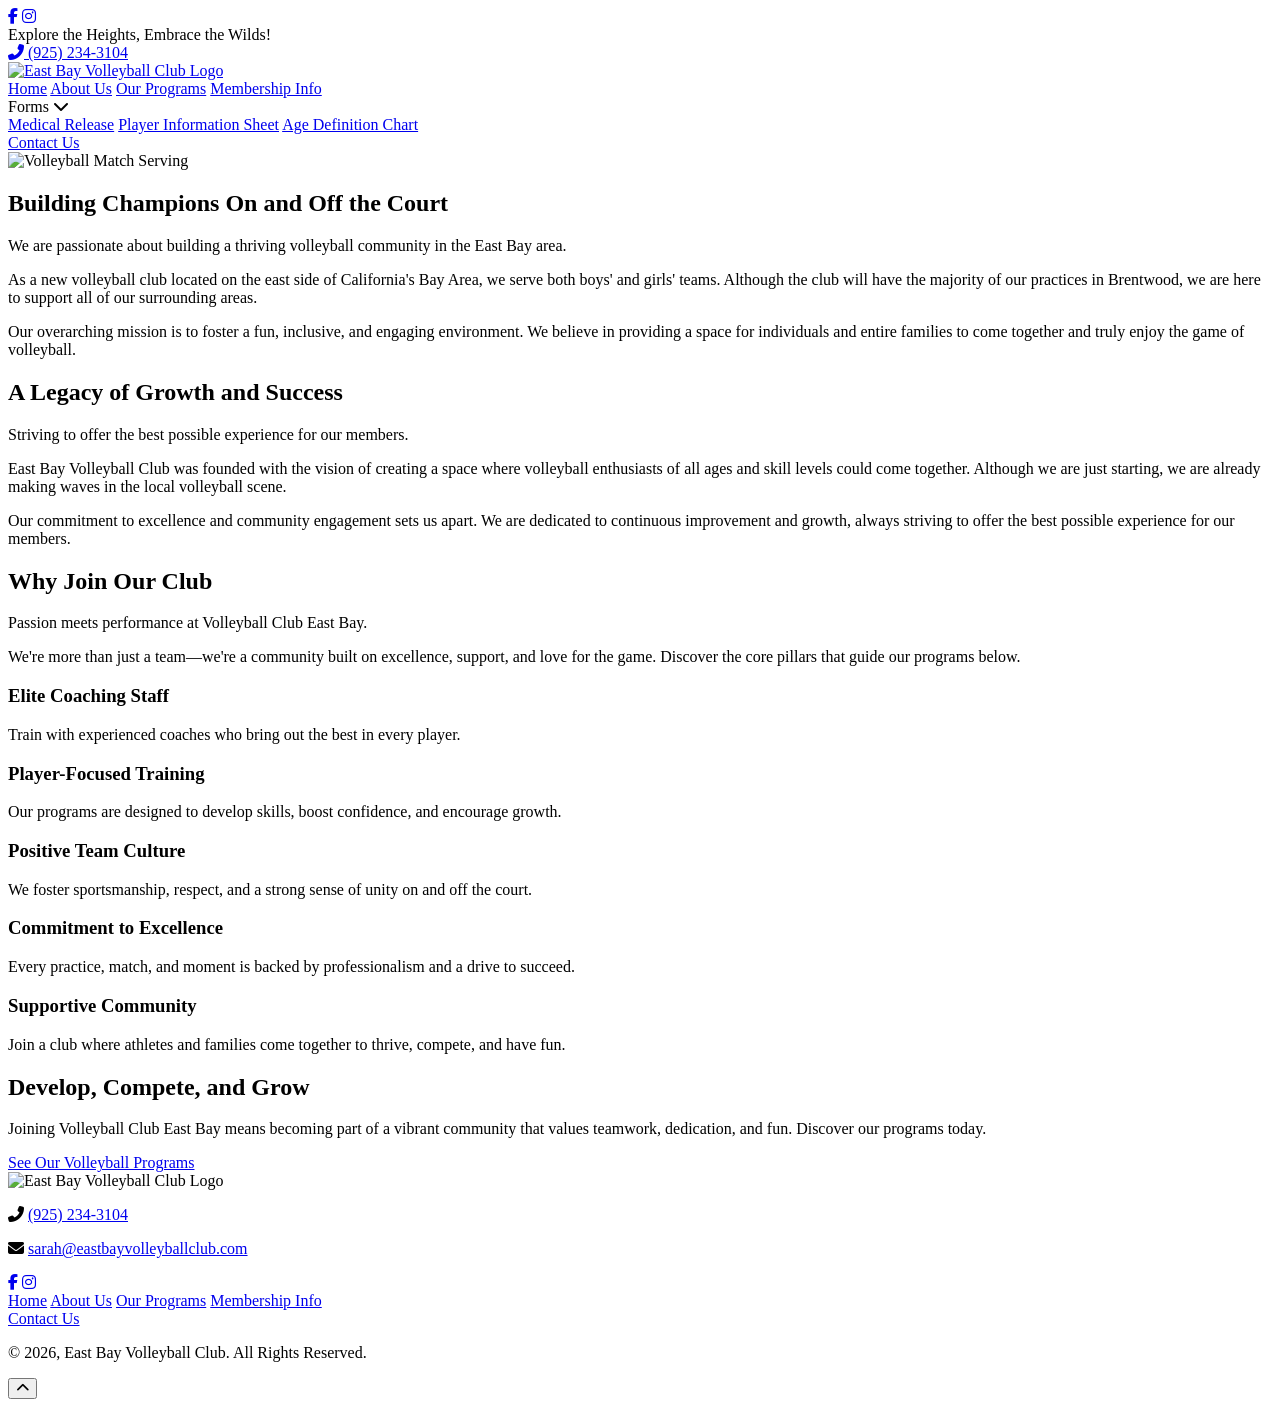
==== about.html @ e77b1104 "ending" ====
<!DOCTYPE html>
<html lang="en">
<head>
    <meta charset="UTF-8">
    <meta name="viewport" content="width=device-width, initial-scale=1.0">
    <title>East Bay Volleyball Club - About Us</title>
    <link rel="stylesheet" href="styles.css">
    <link rel="stylesheet" href="https://cdnjs.cloudflare.com/ajax/libs/font-awesome/6.4.0/css/all.min.css">
</head>
<body>

    <div class="top-bar">
        <div class="container top-bar-inner">
            <div class="social-icons">
                <a href="https://www.facebook.com/profile.php?id=61552361986571&_rdr" target="_blank"><i class="fab fa-facebook-f"></i></a>
                <a href="https://www.instagram.com/east_bay_volleyball_club/" target="_blank"><i class="fab fa-instagram"></i></a>
            </div>
            <div class="tagline">Explore the Heights, Embrace the Wilds!</div>
            <div class="phone">
                <a href="tel:9252343104"><i class="fas fa-phone-alt"></i> (925) 234-3104</a>
            </div>
        </div>
    </div>

    <header class="header">
        <div class="container header-inner">
            <a href="./" class="logo">
                <img src="50498F1C-BA34-4219-817B-F55EDA4CDF73.png" alt="East Bay Volleyball Club Logo">
            </a>
            <nav class="nav-menu">
                <a href="./" class="nav-link">Home</a>
                <a href="about" class="nav-link active">About Us</a>
                <a href="programs" class="nav-link">Our Programs</a>
                <a href="membership" class="nav-link">Membership Info</a>
                
                <div class="dropdown">
                    <span class="nav-link">Forms <i class="fas fa-chevron-down"></i></span>
                    <div class="dropdown-content">
                        <a href="medical-release.pdf" target="_blank">Medical Release</a>
                        <a href="player-information-sheet.pdf" target="_blank">Player Information Sheet</a>
                        <a href="age-definition-chart.pdf" target="_blank">Age Definition Chart</a>
                    </div>
                </div>

                <a href="contact" class="btn btn-red">Contact Us</a>
            </nav>
        </div>
    </header>

    <section class="split-section container pt-4 pb-4 mt-2">
        <div class="split-image">
            <img src="https://images.unsplash.com/photo-1515523110800-9418424dfd62?auto=format&fit=crop&w=1000&q=80" alt="Volleyball Match Serving" class="shadow">
        </div>
        <div class="split-content">
            <h1 class="hero-title">Building Champions On and Off the Court</h1>
            <p class="lead-text mb-4">We are passionate about building a thriving volleyball community in the East Bay area.</p>
            
            <div class="layout-grid">
                <p>As a new volleyball club located on the east side of California's Bay Area, we serve both boys' and girls' teams. Although the club will have the majority of our practices in Brentwood, we are here to support all of our surrounding areas.</p>
                <p>Our overarching mission is to foster a fun, inclusive, and engaging environment. We believe in providing a space for individuals and entire families to come together and truly enjoy the game of volleyball.</p>
            </div>
        </div>
    </section>

    <section class="container pt-4 pb-4 border-top">
        <div class="image-overlay-section shadow">
            <div class="overlay-content">
                <h1 class="hero-title">A Legacy of Growth and Success</h1>
                <p class="lead-text">Striving to offer the best possible experience for our members.</p>
                <p class="subtitle-text text-left mt-2">East Bay Volleyball Club was founded with the vision of creating a space where volleyball enthusiasts of all ages and skill levels could come together. Although we are just starting, we are already making waves in the local volleyball scene.</p>
                <p class="subtitle-text text-left mt-2">Our commitment to excellence and community engagement sets us apart. We are dedicated to continuous improvement and growth, always striving to offer the best possible experience for our members.</p>
            </div>
        </div>
    </section>

    <section class="container pt-4 pb-4 text-center border-top">
        <h1 class="hero-title text-center">Why Join Our Club</h1>
        <p class="lead-text mb-4">Passion meets performance at Volleyball Club East Bay.</p>
        <p class="subtitle-text mb-4">We're more than just a team—we're a community built on excellence, support, and love for the game. Discover the core pillars that guide our programs below.</p>
        
        <div class="features-grid mt-4 pt-2">
            <div class="feature-box">
                <h3>Elite Coaching Staff</h3>
                <p>Train with experienced coaches who bring out the best in every player.</p>
            </div>
            <div class="feature-box">
                <h3>Player-Focused Training</h3>
                <p>Our programs are designed to develop skills, boost confidence, and encourage growth.</p>
            </div>
            <div class="feature-box">
                <h3>Positive Team Culture</h3>
                <p>We foster sportsmanship, respect, and a strong sense of unity on and off the court.</p>
            </div>
            <div class="feature-box bottom-center">
                <h3>Commitment to Excellence</h3>
                <p>Every practice, match, and moment is backed by professionalism and a drive to succeed.</p>
            </div>
            <div class="feature-box bottom-center">
                <h3>Supportive Community</h3>
                <p>Join a club where athletes and families come together to thrive, compete, and have fun.</p>
            </div>
        </div>
    </section>

    <section class="light-gray-section pt-4 pb-4 text-center border-top mt-2">
        <div class="container">
            <h1 class="hero-title">Develop, Compete, and Grow</h1>
            <p class="subtitle-text">Joining Volleyball Club East Bay means becoming part of a vibrant community that values teamwork, dedication, and fun. Discover our programs today.</p>
            <div class="btn-wrapper">
                <a href="programs" class="btn btn-red btn-massive">See Our Volleyball Programs</a>
            </div>
        </div>
    </section>

    <div class="pre-footer">
        <div class="container pre-footer-inner">
            <div class="pf-logo">
                <img src="50498F1C-BA34-4219-817B-F55EDA4CDF73.png" alt="East Bay Volleyball Club Logo">
            </div>
            <div class="pf-contact">
                <p><i class="fas fa-phone-alt red-icon"></i> <a href="tel:9252343104" class="red-text">(925) 234-3104</a></p>
                <p><i class="fas fa-envelope red-icon"></i> <a href="mailto:sarah@eastbayvolleyballclub.com" class="red-text">sarah@eastbayvolleyballclub.com</a></p>
            </div>
            <div class="pf-social">
                <a href="https://www.facebook.com/profile.php?id=61552361986571&_rdr" target="_blank"><i class="fab fa-facebook-f"></i></a>
                <a href="https://www.instagram.com/east_bay_volleyball_club/" target="_blank"><i class="fab fa-instagram"></i></a>
            </div>
        </div>
    </div>

    <footer class="footer-nav">
        <div class="container footer-nav-inner">
            <nav class="f-menu">
                <a href="./">Home</a>
                <a href="about">About Us</a>
                <a href="programs">Our Programs</a>
                <a href="membership">Membership Info</a>
            </nav>
            <a href="contact" class="btn btn-yellow">Contact Us</a>
        </div>
    </footer>

    <div class="copyright-bar">
        <div class="container copyright-inner">
            <p>© 2026, East Bay Volleyball Club. All Rights Reserved.</p>
        </div>
    </div>

    <button id="scrollTopBtn" title="Go to top"><i class="fas fa-chevron-up"></i></button>
    <script src="script.js"></script>
</body>
</html>
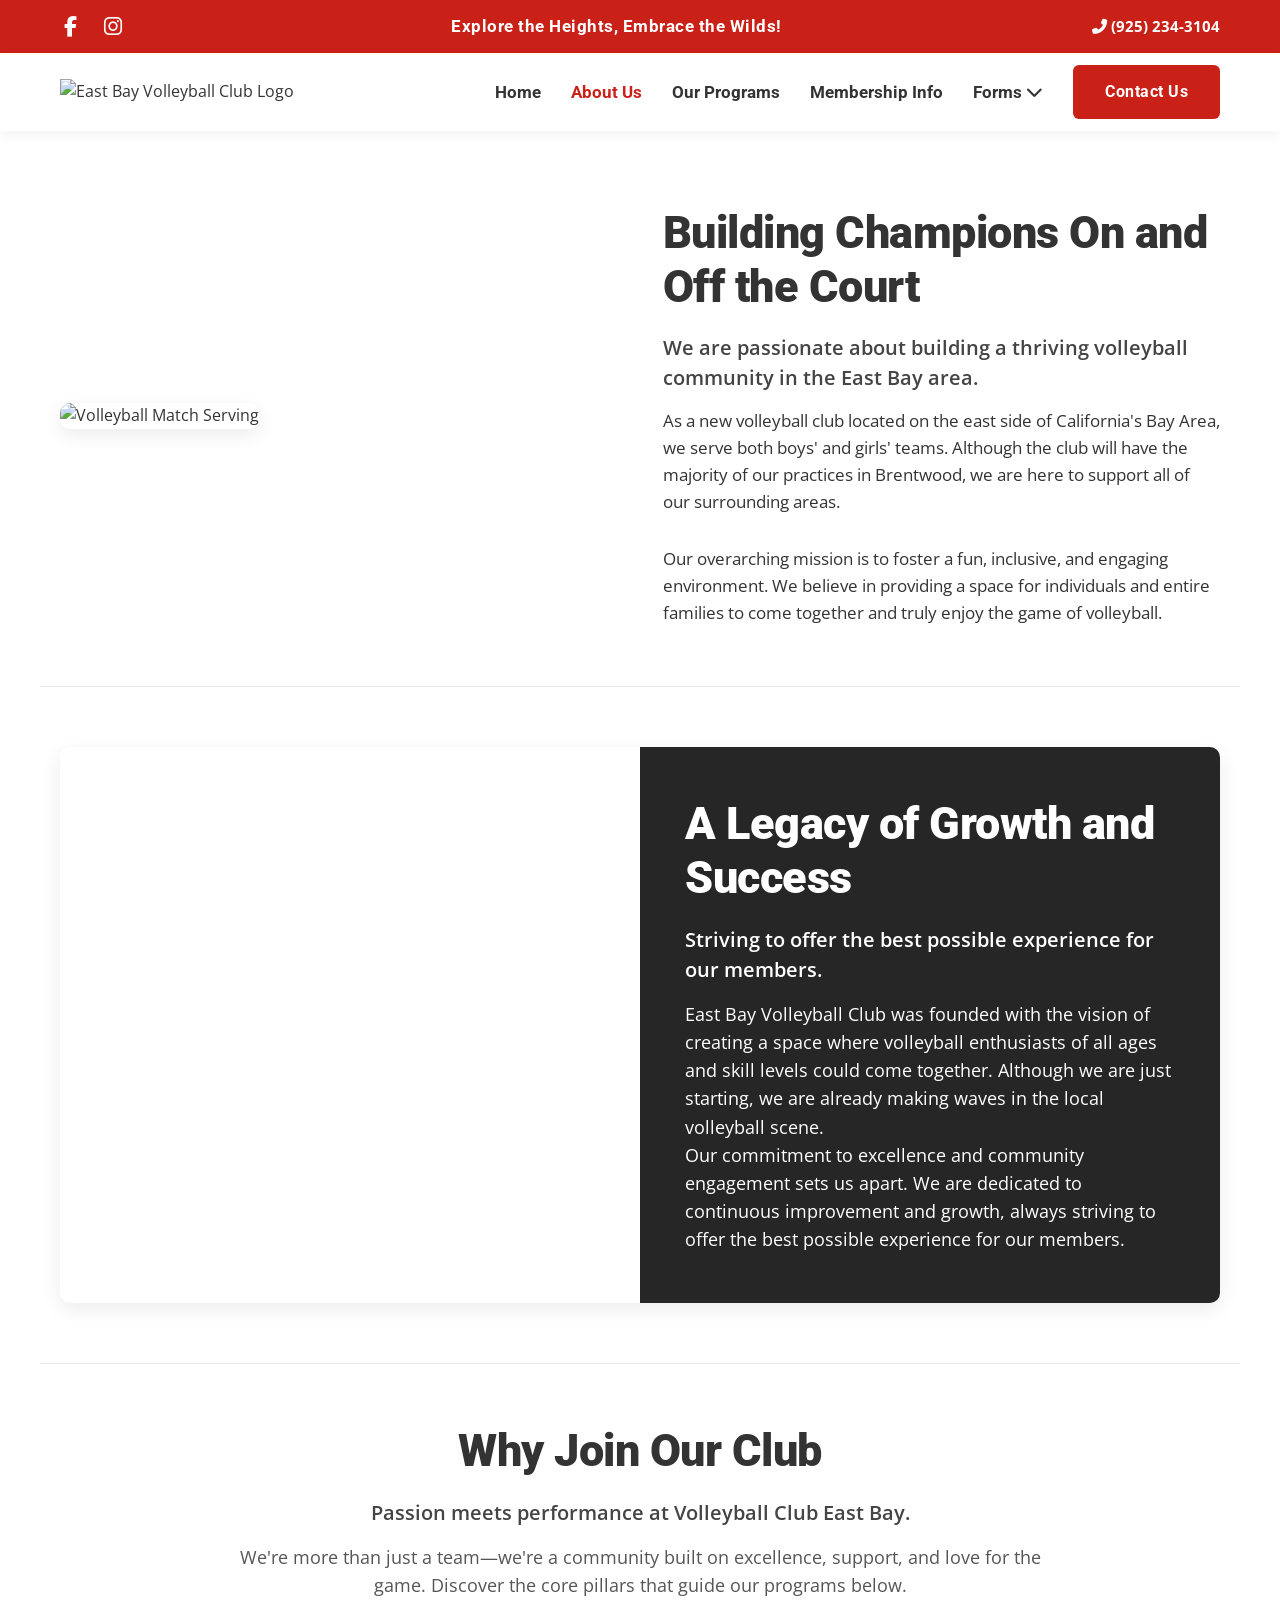
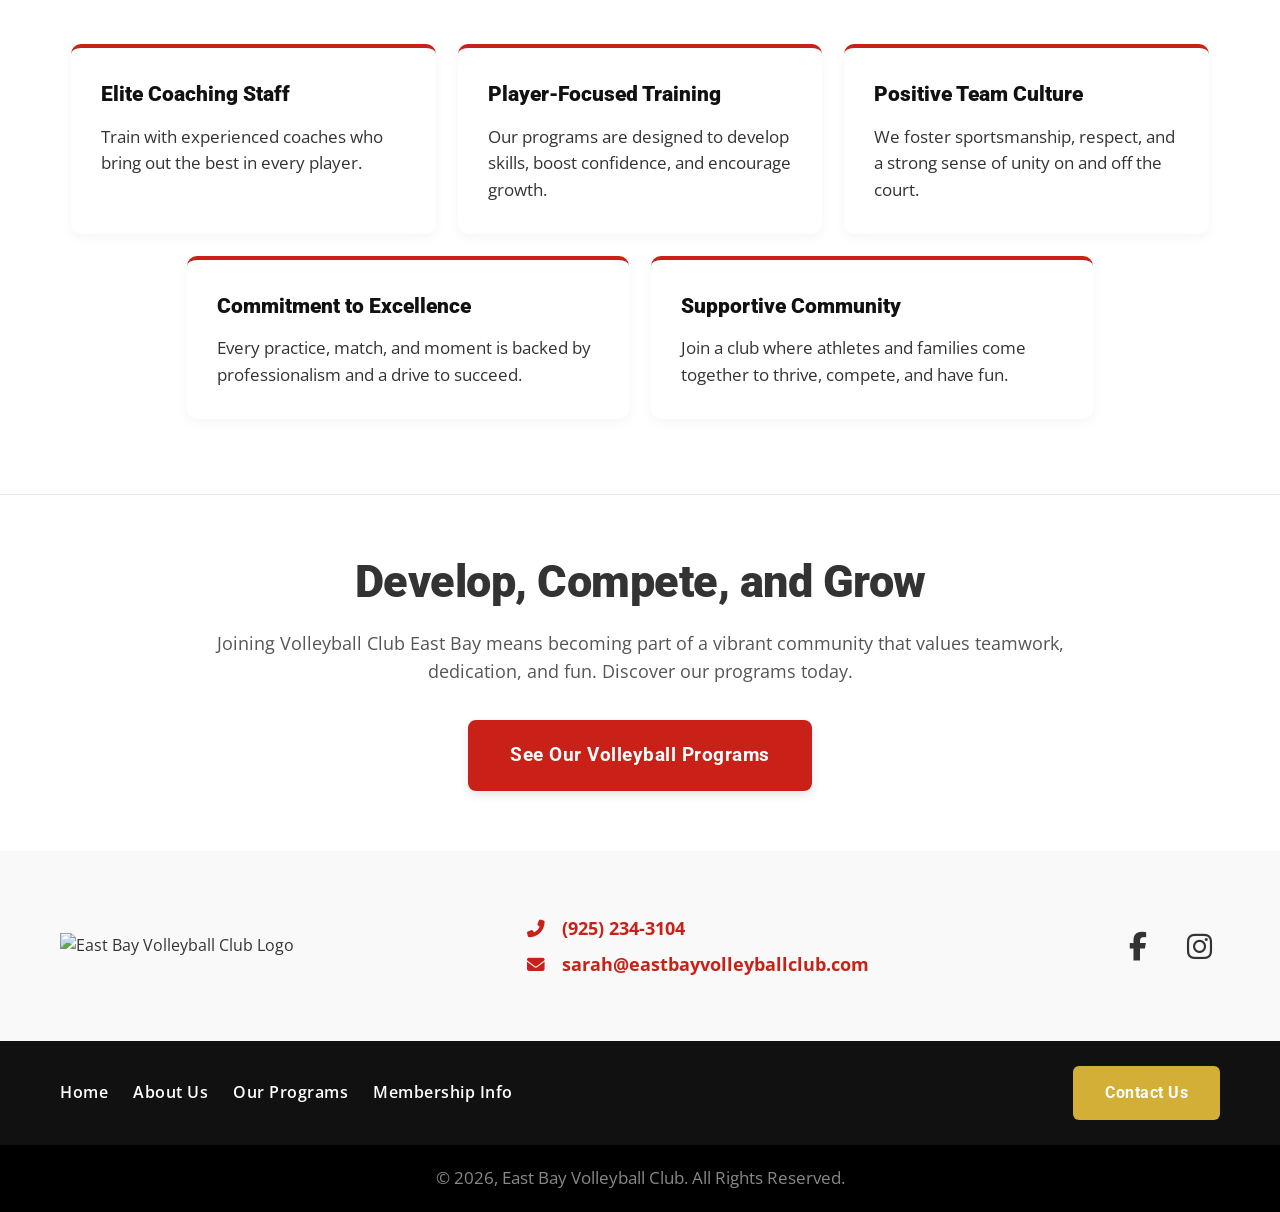
==== commit 56516db1: "change 1" ====
--- a/about.html
+++ b/about.html
@@ -8,7 +8,6 @@
     <link rel="stylesheet" href="https://cdnjs.cloudflare.com/ajax/libs/font-awesome/6.4.0/css/all.min.css">
 </head>
 <body>
-
     <div class="top-bar">
         <div class="container top-bar-inner">
             <div class="social-icons">
@@ -21,7 +20,6 @@
             </div>
         </div>
     </div>
-
     <header class="header">
         <div class="container header-inner">
             <a href="./" class="logo">
@@ -32,21 +30,18 @@
                 <a href="about" class="nav-link active">About Us</a>
                 <a href="programs" class="nav-link">Our Programs</a>
                 <a href="membership" class="nav-link">Membership Info</a>
-                
                 <div class="dropdown">
                     <span class="nav-link">Forms <i class="fas fa-chevron-down"></i></span>
                     <div class="dropdown-content">
-                        <a href="medical-release.pdf" target="_blank">Medical Release</a>
-                        <a href="player-information-sheet.pdf" target="_blank">Player Information Sheet</a>
-                        <a href="age-definition-chart.pdf" target="_blank">Age Definition Chart</a>
+                        <a href="Medical_Release.pdf" target="_blank">Medical Release</a>
+                        <a href="PlayerInfo.pdf" target="_blank">Player Information Sheet</a>
+                        <a href="Age-Definition-Chart.pdf" target="_blank">Age Definition Chart</a>
                     </div>
                 </div>
-
                 <a href="contact" class="btn btn-red">Contact Us</a>
             </nav>
         </div>
     </header>
-
     <section class="split-section container pt-4 pb-4 mt-2">
         <div class="split-image">
             <img src="https://images.unsplash.com/photo-1515523110800-9418424dfd62?auto=format&fit=crop&w=1000&q=80" alt="Volleyball Match Serving" class="shadow">
@@ -54,14 +49,12 @@
         <div class="split-content">
             <h1 class="hero-title">Building Champions On and Off the Court</h1>
             <p class="lead-text mb-4">We are passionate about building a thriving volleyball community in the East Bay area.</p>
-            
             <div class="layout-grid">
                 <p>As a new volleyball club located on the east side of California's Bay Area, we serve both boys' and girls' teams. Although the club will have the majority of our practices in Brentwood, we are here to support all of our surrounding areas.</p>
                 <p>Our overarching mission is to foster a fun, inclusive, and engaging environment. We believe in providing a space for individuals and entire families to come together and truly enjoy the game of volleyball.</p>
             </div>
         </div>
     </section>
-
     <section class="container pt-4 pb-4 border-top">
         <div class="image-overlay-section shadow">
             <div class="overlay-content">
@@ -72,12 +65,10 @@
             </div>
         </div>
     </section>
-
     <section class="container pt-4 pb-4 text-center border-top">
         <h1 class="hero-title text-center">Why Join Our Club</h1>
         <p class="lead-text mb-4">Passion meets performance at Volleyball Club East Bay.</p>
         <p class="subtitle-text mb-4">We're more than just a team—we're a community built on excellence, support, and love for the game. Discover the core pillars that guide our programs below.</p>
-        
         <div class="features-grid mt-4 pt-2">
             <div class="feature-box">
                 <h3>Elite Coaching Staff</h3>
@@ -101,7 +92,6 @@
             </div>
         </div>
     </section>
-
     <section class="light-gray-section pt-4 pb-4 text-center border-top mt-2">
         <div class="container">
             <h1 class="hero-title">Develop, Compete, and Grow</h1>
@@ -111,7 +101,6 @@
             </div>
         </div>
     </section>
-
     <div class="pre-footer">
         <div class="container pre-footer-inner">
             <div class="pf-logo">
@@ -127,7 +116,6 @@
             </div>
         </div>
     </div>
-
     <footer class="footer-nav">
         <div class="container footer-nav-inner">
             <nav class="f-menu">
@@ -139,13 +127,11 @@
             <a href="contact" class="btn btn-yellow">Contact Us</a>
         </div>
     </footer>
-
     <div class="copyright-bar">
         <div class="container copyright-inner">
             <p>© 2026, East Bay Volleyball Club. All Rights Reserved.</p>
         </div>
     </div>
-
     <button id="scrollTopBtn" title="Go to top"><i class="fas fa-chevron-up"></i></button>
     <script src="script.js"></script>
 </body>
--- a/styles.css
+++ b/styles.css
@@ -0,0 +1,750 @@
+@import url('https://fonts.googleapis.com/css2?family=Open+Sans:wght@400;600;700&family=Roboto:wght@500;700;900&display=swap');
+
+* {
+    margin: 0;
+    padding: 0;
+    box-sizing: border-box;
+}
+
+body {
+    font-family: 'Open Sans', sans-serif;
+    color: #333;
+    line-height: 1.6;
+    background-color: #fff;
+    position: relative;
+}
+
+h1, h2, h3, h4, h5, h6, .nav-link, .btn, .tagline {
+    font-family: 'Roboto', sans-serif;
+}
+
+.container {
+    max-width: 1200px;
+    margin: 0 auto;
+    padding: 0 20px;
+}
+
+a {
+    text-decoration: none;
+    color: inherit;
+    transition: opacity 0.2s;
+}
+
+a:hover {
+    opacity: 0.8;
+}
+
+ul {
+    list-style-position: inside;
+}
+
+p {
+    font-size: 1.05rem;
+}
+
+:root {
+    --primary-red: #c92118;
+    --primary-yellow: #d4af37;
+    --dark-bg: #111;
+    --light-gray: #f9f9f9;
+    --mid-gray: #e6e6e6;
+}
+
+.mt-1 { margin-top: 8px; }
+.mt-2 { margin-top: 15px; }
+.mt-3 { margin-top: 30px; }
+.mt-4 { margin-top: 45px; }
+
+.mb-1 { margin-bottom: 8px; }
+.mb-2 { margin-bottom: 15px; }
+.mb-3 { margin-bottom: 30px; }
+.mb-4 { margin-bottom: 45px; }
+
+.pt-3 { padding-top: 30px; }
+.pt-4 { padding-top: 60px; }
+.pb-3 { padding-bottom: 30px; }
+.pb-4 { padding-bottom: 60px; }
+
+.text-center { text-align: center; }
+.text-left { text-align: left; }
+.d-block { display: block; }
+.uppercase { text-transform: uppercase; }
+.fw-bold { font-weight: 700; }
+.text-sm { font-size: 0.95rem; }
+.border-top { border-top: 1px solid var(--mid-gray); }
+.border-bottom { border-bottom: 1px solid var(--mid-gray); }
+
+.page-title {
+    font-size: 2.8rem;
+    font-weight: 900;
+    color: #000;
+    margin-bottom: 25px;
+    letter-spacing: -0.5px;
+}
+
+.section-title {
+    font-size: 2.2rem;
+    font-weight: 900;
+    color: #000;
+    margin-bottom: 15px;
+    letter-spacing: -0.5px;
+}
+
+.hero-title {
+    font-size: 2.8rem;
+    font-weight: 900;
+    line-height: 1.2;
+    margin-bottom: 20px;
+    letter-spacing: -0.5px;
+}
+
+.sub-title {
+    font-size: 1.5rem;
+    font-weight: 800;
+    margin-bottom: 12px;
+    color: #222;
+}
+
+.lead-text {
+    font-size: 1.25rem;
+    font-weight: 600;
+    color: #444;
+    margin-bottom: 15px;
+    line-height: 1.5;
+}
+
+.subtitle-text {
+    font-size: 1.1rem;
+    color: #555;
+    max-width: 850px;
+    margin: 0 auto;
+}
+
+.layout-grid {
+    display: grid;
+    grid-template-columns: repeat(auto-fit, minmax(320px, 1fr));
+    gap: 30px;
+    text-align: left;
+}
+
+.red-link {
+    color: var(--primary-red);
+    font-weight: 700;
+    transition: 0.2s ease;
+    font-size: 1.1rem;
+}
+
+.red-link:hover {
+    opacity: 0.8;
+    text-decoration: underline;
+}
+
+.btn-wrapper {
+    margin-top: 35px;
+}
+
+.btn {
+    padding: 14px 32px;
+    font-weight: 700;
+    font-size: 1rem;
+    cursor: pointer;
+    border: none;
+    border-radius: 6px;
+    transition: all 0.3s ease;
+    display: inline-block;
+    letter-spacing: 0.5px;
+}
+
+.btn:hover {
+    transform: translateY(-3px);
+    box-shadow: 0 6px 15px rgba(0,0,0,0.15);
+}
+
+.btn-red {
+    background-color: var(--primary-red);
+    color: #fff;
+}
+
+.btn-yellow {
+    background-color: var(--primary-yellow);
+    color: #fff;
+}
+
+.btn-massive {
+    font-size: 1.2rem;
+    padding: 18px 40px;
+    border-radius: 8px;
+    box-shadow: 0 4px 10px rgba(0,0,0,0.1);
+    border: 2px solid var(--primary-red);
+}
+
+.btn-massive:hover {
+    background-color: #a01a13;
+    box-shadow: 0 8px 20px rgba(0,0,0,0.2);
+    border-color: #a01a13;
+    color: white;
+}
+
+.top-bar {
+    background-color: var(--primary-red);
+    color: #fff;
+    padding: 10px 0;
+    font-size: 0.95rem;
+}
+
+.top-bar-inner {
+    display: flex;
+    justify-content: space-between;
+    align-items: center;
+}
+
+.top-bar .social-icons a {
+    color: #fff;
+    margin-right: 15px;
+    font-size: 1.3rem;
+    padding: 4px;
+}
+
+.top-bar .tagline {
+    font-size: 1.05rem;
+    font-weight: 700;
+    letter-spacing: 0.5px;
+}
+
+.top-bar .phone a {
+    font-weight: 700;
+    color: #fff;
+}
+
+.header {
+    background-color: #fff;
+    padding: 12px 0;
+    box-shadow: 0 4px 12px rgba(0,0,0,0.05);
+    position: sticky;
+    top: 0;
+    z-index: 1000;
+}
+
+.header-inner {
+    display: flex;
+    justify-content: space-between;
+    align-items: center;
+}
+
+.logo img {
+    max-height: 65px;
+    object-fit: contain;
+}
+
+.nav-menu {
+    display: flex;
+    align-items: center;
+    gap: 30px;
+}
+
+.nav-link {
+    font-weight: 700;
+    color: #333;
+    font-size: 1.05rem;
+    transition: color 0.2s;
+}
+
+.nav-link.active, .nav-link:hover {
+    color: var(--primary-red);
+}
+
+.dropdown {
+    position: relative;
+    display: inline-block;
+    cursor: pointer;
+    padding: 8px 0;
+}
+
+.dropdown-content {
+    display: none;
+    position: absolute;
+    background-color: #fff;
+    min-width: 240px;
+    box-shadow: 0px 8px 20px rgba(0,0,0,0.1);
+    z-index: 1001;
+    top: 100%;
+    left: 0;
+    border-top: 3px solid var(--primary-red);
+    border-radius: 0 0 6px 6px;
+    overflow: hidden;
+}
+
+.dropdown-content a {
+    color: #333;
+    padding: 14px 18px;
+    display: block;
+    font-weight: 600;
+    font-size: 0.95rem;
+    border-bottom: 1px solid var(--light-gray);
+}
+
+.dropdown-content a:last-child {
+    border-bottom: none;
+}
+
+.dropdown-content a:hover {
+    background-color: var(--light-gray);
+    color: var(--primary-red);
+    padding-left: 22px;
+}
+
+.dropdown:hover .dropdown-content {
+    display: block;
+}
+
+.img-full {
+    width: 100%;
+    height: auto;
+    display: block;
+}
+
+.img-rounded {
+    border-radius: 10px;
+}
+
+.shadow {
+    box-shadow: 0 6px 20px rgba(0,0,0,0.08);
+}
+
+.page-content {
+    padding: 45px 20px;
+}
+
+.image-caption {
+    font-size: 0.95rem;
+    color: #777;
+    font-style: italic;
+    margin-top: 12px;
+}
+
+.programs-grid {
+    display: grid;
+    grid-template-columns: repeat(2, 1fr);
+    gap: 30px;
+    margin-top: 30px;
+}
+
+.program-card {
+    background: #fff;
+    border-radius: 10px;
+    box-shadow: 0 4px 12px rgba(0,0,0,0.05);
+    overflow: hidden;
+    transition: transform 0.3s ease, box-shadow 0.3s ease;
+    border: 1px solid var(--mid-gray);
+}
+
+.program-card:hover {
+    transform: translateY(-6px);
+    box-shadow: 0 10px 25px rgba(0,0,0,0.1);
+    border-color: var(--primary-red);
+}
+
+.program-card img {
+    width: 100%;
+    height: 250px;
+    object-fit: cover;
+}
+
+.card-body {
+    padding: 22px;
+    text-align: center;
+}
+
+.card-body h3 {
+    font-size: 1.4rem;
+    font-weight: 800;
+    margin-bottom: 10px;
+    color: #111;
+}
+
+.card-body p {
+    color: #555;
+}
+
+.split-section {
+    display: flex;
+    align-items: center;
+    gap: 45px;
+    flex-wrap: wrap;
+}
+
+.split-image, .split-content {
+    flex: 1;
+    min-width: 320px;
+}
+
+.split-image img {
+    width: 100%;
+    height: auto;
+    object-fit: cover;
+    border-radius: 10px;
+}
+
+.align-center {
+    align-items: center;
+}
+
+.image-overlay-section {
+    background-image: url('https://images.unsplash.com/photo-1622271813137-b6f7902d5d85?auto=format&fit=crop&w=1600&q=80');
+    background-size: cover;
+    background-position: center;
+    display: flex;
+    justify-content: flex-end;
+    min-height: 500px;
+    border-radius: 10px;
+    overflow: hidden;
+    box-shadow: 0 6px 20px rgba(0,0,0,0.08);
+}
+
+.overlay-content {
+    background: rgba(0, 0, 0, 0.85);
+    color: #fff;
+    padding: 50px 45px;
+    width: 50%;
+    display: flex;
+    flex-direction: column;
+    justify-content: center;
+}
+
+.overlay-content h1, .overlay-content p {
+    color: #fff;
+}
+
+.features-grid {
+    display: flex;
+    flex-wrap: wrap;
+    justify-content: center;
+    gap: 22px;
+}
+
+.feature-box {
+    background-color: #fff;
+    padding: 30px;
+    width: calc(33.333% - 22px);
+    min-width: 280px;
+    text-align: left;
+    border-radius: 10px;
+    border-top: 4px solid var(--primary-red);
+    box-shadow: 0 4px 12px rgba(0,0,0,0.04);
+}
+
+.feature-box.bottom-center {
+    width: calc(40% - 22px);
+}
+
+.feature-box h3 {
+    font-weight: 900;
+    margin-bottom: 12px;
+    font-size: 1.3rem;
+    color: #111;
+}
+
+.info-card {
+    background-color: #fff;
+    border: 1px solid var(--mid-gray);
+    border-radius: 10px;
+    padding: 40px;
+    margin-bottom: 30px;
+    box-shadow: 0 4px 15px rgba(0,0,0,0.03);
+}
+
+.styled-list {
+    margin-left: 20px;
+    margin-bottom: 15px;
+    margin-top: 10px;
+}
+
+.styled-list li {
+    margin-bottom: 10px;
+}
+
+.highlight-box {
+    background-color: #fff3cd;
+    border-left: 5px solid var(--primary-yellow);
+    padding: 20px;
+    border-radius: 6px;
+    margin: 22px 0;
+}
+
+.highlight-box strong {
+    color: #856404;
+    display: block;
+    margin-bottom: 6px;
+    font-size: 1.1rem;
+}
+
+.highlight-red {
+    background-color: var(--primary-red);
+    color: #fff;
+    padding: 10px;
+    font-weight: 700;
+    text-align: center;
+    border-radius: 6px 6px 0 0;
+    letter-spacing: 1px;
+}
+
+.highlight-yellow {
+    background-color: var(--primary-yellow);
+    color: #000;
+    padding: 15px;
+    font-weight: 700;
+    text-align: center;
+    border-radius: 0 0 6px 6px;
+}
+
+.alert-text {
+    color: var(--primary-red);
+    font-weight: 700;
+    font-size: 1.05rem;
+}
+
+.payment-grid {
+    display: grid;
+    grid-template-columns: repeat(auto-fit, minmax(260px, 1fr));
+    gap: 20px;
+    margin-top: 25px;
+}
+
+.payment-box {
+    background: #fff;
+    border: 1px solid var(--mid-gray);
+    padding: 25px 20px;
+    border-radius: 10px;
+    text-align: center;
+    box-shadow: 0 4px 12px rgba(0,0,0,0.02);
+}
+
+.payment-box i {
+    font-size: 2.2rem;
+    color: var(--primary-red);
+    margin-bottom: 15px;
+}
+
+.payment-box h3 {
+    font-size: 1.25rem;
+    margin-bottom: 12px;
+    color: #111;
+}
+
+.contact-grid {
+    display: grid;
+    grid-template-columns: repeat(auto-fit, minmax(280px, 1fr));
+    gap: 22px;
+    margin-top: 35px;
+}
+
+.contact-card {
+    background: #fff;
+    padding: 40px 25px;
+    border-radius: 10px;
+    text-align: center;
+    border: 1px solid var(--mid-gray);
+    border-bottom: 4px solid var(--primary-red);
+    box-shadow: 0 6px 20px rgba(0,0,0,0.04);
+    transition: transform 0.2s;
+}
+
+.contact-card:hover {
+    transform: translateY(-4px);
+}
+
+.contact-card i.main-icon {
+    font-size: 3rem;
+    color: var(--primary-red);
+    margin-bottom: 20px;
+}
+
+.contact-card h3 {
+    font-size: 1.5rem;
+    margin-bottom: 12px;
+    color: #111;
+}
+
+.contact-social {
+    display: flex;
+    justify-content: center;
+    gap: 15px;
+    margin-top: 20px;
+}
+
+.black-icon {
+    color: #fff;
+    background: #222;
+    font-size: 1.4rem;
+    padding: 12px;
+    border-radius: 50%;
+    width: 50px;
+    height: 50px;
+    display: flex;
+    align-items: center;
+    justify-content: center;
+}
+
+.black-icon:hover {
+    background: var(--primary-red);
+    transform: scale(1.1);
+}
+
+.pre-footer {
+    background-color: var(--light-gray);
+    padding: 55px 0;
+}
+
+.pre-footer-inner {
+    display: flex;
+    justify-content: space-between;
+    align-items: center;
+    flex-wrap: wrap;
+    gap: 30px;
+}
+
+.pf-logo img {
+    max-height: 80px;
+}
+
+.pf-contact p {
+    font-weight: 600;
+    margin: 8px 0;
+    font-size: 1.1rem;
+}
+
+.red-icon {
+    color: var(--primary-red);
+    margin-right: 12px;
+}
+
+.red-text {
+    color: var(--primary-red);
+    font-weight: 700;
+    transition: color 0.2s;
+}
+
+.red-text:hover {
+    color: #a01a13;
+    text-decoration: underline;
+}
+
+.pf-social a {
+    font-size: 1.8rem;
+    margin-left: 20px;
+    padding: 8px;
+    transition: 0.2s;
+    color: #333;
+}
+
+.pf-social a:hover {
+    transform: translateY(-3px);
+    color: var(--primary-red);
+}
+
+.footer-nav {
+    background-color: #111;
+    padding: 25px 0;
+}
+
+.footer-nav-inner {
+    display: flex;
+    justify-content: space-between;
+    align-items: center;
+    flex-wrap: wrap;
+    gap: 15px;
+}
+
+.f-menu {
+    display: flex;
+    gap: 25px;
+}
+
+.f-menu a {
+    color: #fff;
+    font-weight: 600;
+    font-size: 1rem;
+    letter-spacing: 0.5px;
+}
+
+.f-menu a:hover {
+    color: var(--primary-yellow);
+}
+
+.copyright-bar {
+    background-color: #000;
+    padding: 20px 0;
+    font-size: 0.9rem;
+    color: #888;
+    text-align: center;
+}
+
+#scrollTopBtn {
+    position: fixed;
+    right: 25px;
+    bottom: 30px;
+    background-color: var(--primary-red);
+    color: white;
+    border: none;
+    padding: 15px;
+    border-radius: 50%;
+    cursor: pointer;
+    font-size: 18px;
+    display: none;
+    z-index: 99;
+    box-shadow: 0 4px 12px rgba(0,0,0,0.3);
+}
+
+#scrollTopBtn:hover {
+    background-color: #a01a13;
+}
+
+@media (max-width: 992px) {
+    .feature-box, .feature-box.bottom-center {
+        width: calc(50% - 22px);
+    }
+    .split-section {
+        flex-direction: column;
+    }
+    .split-content {
+        text-align: center;
+    }
+    .layout-grid {
+        grid-template-columns: 1fr;
+    }
+    .overlay-content {
+        width: 100%;
+        padding: 40px 30px;
+        text-align: center;
+    }
+    .overlay-content .subtitle-text {
+        text-align: center;
+    }
+}
+
+@media (max-width: 768px) {
+    .programs-grid {
+        grid-template-columns: 1fr;
+    }
+    .nav-menu {
+        display: none;
+    }
+    .top-bar-inner, .pre-footer-inner, .footer-nav-inner {
+        flex-direction: column;
+        text-align: center;
+        gap: 20px;
+    }
+    .pf-social a {
+        margin: 0 8px;
+    }
+    .f-menu {
+        flex-direction: column;
+        gap: 15px;
+    }
+    .feature-box, .feature-box.bottom-center {
+        width: 100%;
+    }
+    .info-card {
+        padding: 25px 15px;
+    }
+}
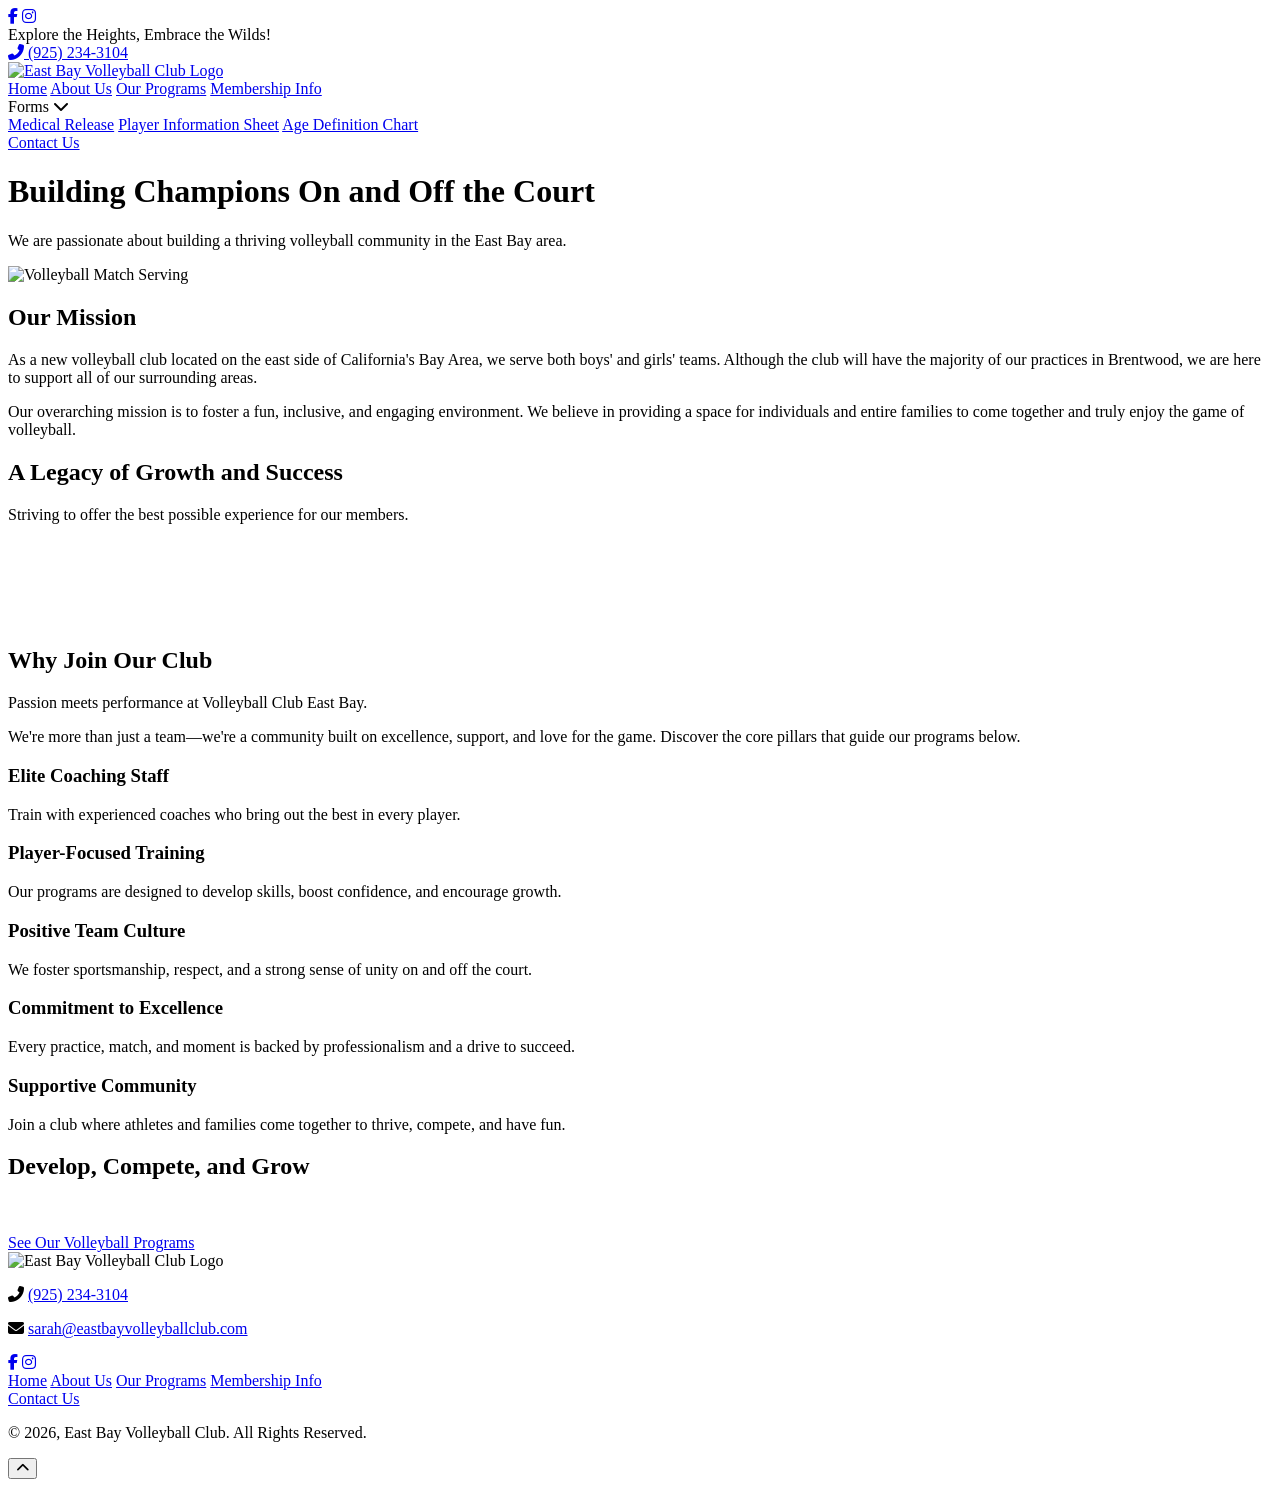
==== commit 52a64a84: "Changes 21" ====
--- a/about.html
+++ b/about.html
@@ -4,7 +4,7 @@
     <meta charset="UTF-8">
     <meta name="viewport" content="width=device-width, initial-scale=1.0">
     <title>East Bay Volleyball Club - About Us</title>
-    <link rel="stylesheet" href="styles.css">
+    <link rel="stylesheet" href="/eastbayvolleyball/styles.css">
     <link rel="stylesheet" href="https://cdnjs.cloudflare.com/ajax/libs/font-awesome/6.4.0/css/all.min.css">
 </head>
 <body>
@@ -22,51 +22,56 @@
     </div>
     <header class="header">
         <div class="container header-inner">
-            <a href="./" class="logo">
-                <img src="50498F1C-BA34-4219-817B-F55EDA4CDF73.png" alt="East Bay Volleyball Club Logo">
+            <a href="/eastbayvolleyball/" class="logo">
+                <img src="/eastbayvolleyball/9279FA17-31C0-410C-A93B-7E15992ACC99.png" alt="East Bay Volleyball Club Logo">
             </a>
             <nav class="nav-menu">
-                <a href="./" class="nav-link">Home</a>
-                <a href="about" class="nav-link active">About Us</a>
-                <a href="programs" class="nav-link">Our Programs</a>
-                <a href="membership" class="nav-link">Membership Info</a>
+                <a href="/eastbayvolleyball/" class="nav-link">Home</a>
+                <a href="/eastbayvolleyball/about" class="nav-link active">About Us</a>
+                <a href="/eastbayvolleyball/programs" class="nav-link">Our Programs</a>
+                <a href="/eastbayvolleyball/membership" class="nav-link">Membership Info</a>
                 <div class="dropdown">
                     <span class="nav-link">Forms <i class="fas fa-chevron-down"></i></span>
                     <div class="dropdown-content">
-                        <a href="Medical_Release.pdf" target="_blank">Medical Release</a>
-                        <a href="PlayerInfo.pdf" target="_blank">Player Information Sheet</a>
-                        <a href="Age-Definition-Chart.pdf" target="_blank">Age Definition Chart</a>
+                        <a href="/eastbayvolleyball/Medical_Release.pdf" target="_blank">Medical Release</a>
+                        <a href="/eastbayvolleyball/PlayerInfo.pdf" target="_blank">Player Information Sheet</a>
+                        <a href="/eastbayvolleyball/Age-Definition-Chart.pdf" target="_blank">Age Definition Chart</a>
                     </div>
                 </div>
-                <a href="contact" class="btn btn-red">Contact Us</a>
+                <a href="/eastbayvolleyball/contact" class="btn btn-fire">Contact Us</a>
             </nav>
         </div>
     </header>
+    <div class="fire-banner">
+        <div class="container">
+            <h1 class="hero-title">Building Champions On and Off the Court</h1>
+            <p class="lead-text mb-2">We are passionate about building a thriving volleyball community in the East Bay area.</p>
+        </div>
+    </div>
     <section class="split-section container pt-4 pb-4 mt-2">
         <div class="split-image">
             <img src="https://images.unsplash.com/photo-1515523110800-9418424dfd62?auto=format&fit=crop&w=1000&q=80" alt="Volleyball Match Serving" class="shadow">
         </div>
         <div class="split-content">
-            <h1 class="hero-title">Building Champions On and Off the Court</h1>
-            <p class="lead-text mb-4">We are passionate about building a thriving volleyball community in the East Bay area.</p>
-            <div class="layout-grid">
-                <p>As a new volleyball club located on the east side of California's Bay Area, we serve both boys' and girls' teams. Although the club will have the majority of our practices in Brentwood, we are here to support all of our surrounding areas.</p>
+            <div class="info-card">
+                <h2 class="sub-title" style="color: var(--primary-red);">Our Mission</h2>
+                <p class="mb-2">As a new volleyball club located on the east side of California's Bay Area, we serve both boys' and girls' teams. Although the club will have the majority of our practices in Brentwood, we are here to support all of our surrounding areas.</p>
                 <p>Our overarching mission is to foster a fun, inclusive, and engaging environment. We believe in providing a space for individuals and entire families to come together and truly enjoy the game of volleyball.</p>
             </div>
         </div>
     </section>
-    <section class="container pt-4 pb-4 border-top">
+    <section class="container pt-4 pb-4">
         <div class="image-overlay-section shadow">
             <div class="overlay-content">
                 <h1 class="hero-title">A Legacy of Growth and Success</h1>
                 <p class="lead-text">Striving to offer the best possible experience for our members.</p>
-                <p class="subtitle-text text-left mt-2">East Bay Volleyball Club was founded with the vision of creating a space where volleyball enthusiasts of all ages and skill levels could come together. Although we are just starting, we are already making waves in the local volleyball scene.</p>
-                <p class="subtitle-text text-left mt-2">Our commitment to excellence and community engagement sets us apart. We are dedicated to continuous improvement and growth, always striving to offer the best possible experience for our members.</p>
+                <p class="subtitle-text text-left mt-2" style="color: #fff;">East Bay Volleyball Club was founded with the vision of creating a space where volleyball enthusiasts of all ages and skill levels could come together. Although we are just starting, we are already making waves in the local volleyball scene.</p>
+                <p class="subtitle-text text-left mt-2" style="color: #fff;">Our commitment to excellence and community engagement sets us apart. We are dedicated to continuous improvement and growth, always striving to offer the best possible experience for our members.</p>
             </div>
         </div>
     </section>
-    <section class="container pt-4 pb-4 text-center border-top">
-        <h1 class="hero-title text-center">Why Join Our Club</h1>
+    <section class="container pt-4 pb-4 text-center mt-2">
+        <h1 class="hero-title text-center" style="color: var(--primary-red);">Why Join Our Club</h1>
         <p class="lead-text mb-4">Passion meets performance at Volleyball Club East Bay.</p>
         <p class="subtitle-text mb-4">We're more than just a team—we're a community built on excellence, support, and love for the game. Discover the core pillars that guide our programs below.</p>
         <div class="features-grid mt-4 pt-2">
@@ -92,19 +97,19 @@
             </div>
         </div>
     </section>
-    <section class="light-gray-section pt-4 pb-4 text-center border-top mt-2">
+    <section class="fire-banner pt-4 pb-4 text-center mt-2">
         <div class="container">
             <h1 class="hero-title">Develop, Compete, and Grow</h1>
-            <p class="subtitle-text">Joining Volleyball Club East Bay means becoming part of a vibrant community that values teamwork, dedication, and fun. Discover our programs today.</p>
+            <p class="subtitle-text" style="color: #fff;">Joining Volleyball Club East Bay means becoming part of a vibrant community that values teamwork, dedication, and fun. Discover our programs today.</p>
             <div class="btn-wrapper">
-                <a href="programs" class="btn btn-red btn-massive">See Our Volleyball Programs</a>
+                <a href="/eastbayvolleyball/programs" class="btn btn-yellow btn-massive">See Our Volleyball Programs</a>
             </div>
         </div>
     </section>
     <div class="pre-footer">
         <div class="container pre-footer-inner">
             <div class="pf-logo">
-                <img src="50498F1C-BA34-4219-817B-F55EDA4CDF73.png" alt="East Bay Volleyball Club Logo">
+                <img src="/eastbayvolleyball/9279FA17-31C0-410C-A93B-7E15992ACC99.png" alt="East Bay Volleyball Club Logo">
             </div>
             <div class="pf-contact">
                 <p><i class="fas fa-phone-alt red-icon"></i> <a href="tel:9252343104" class="red-text">(925) 234-3104</a></p>
@@ -119,12 +124,12 @@
     <footer class="footer-nav">
         <div class="container footer-nav-inner">
             <nav class="f-menu">
-                <a href="./">Home</a>
-                <a href="about">About Us</a>
-                <a href="programs">Our Programs</a>
-                <a href="membership">Membership Info</a>
+                <a href="/eastbayvolleyball/">Home</a>
+                <a href="/eastbayvolleyball/about">About Us</a>
+                <a href="/eastbayvolleyball/programs">Our Programs</a>
+                <a href="/eastbayvolleyball/membership">Membership Info</a>
             </nav>
-            <a href="contact" class="btn btn-yellow">Contact Us</a>
+            <a href="/eastbayvolleyball/contact" class="btn btn-yellow">Contact Us</a>
         </div>
     </footer>
     <div class="copyright-bar">
@@ -133,6 +138,6 @@
         </div>
     </div>
     <button id="scrollTopBtn" title="Go to top"><i class="fas fa-chevron-up"></i></button>
-    <script src="script.js"></script>
+    <script src="/eastbayvolleyball/script.js"></script>
 </body>
 </html>
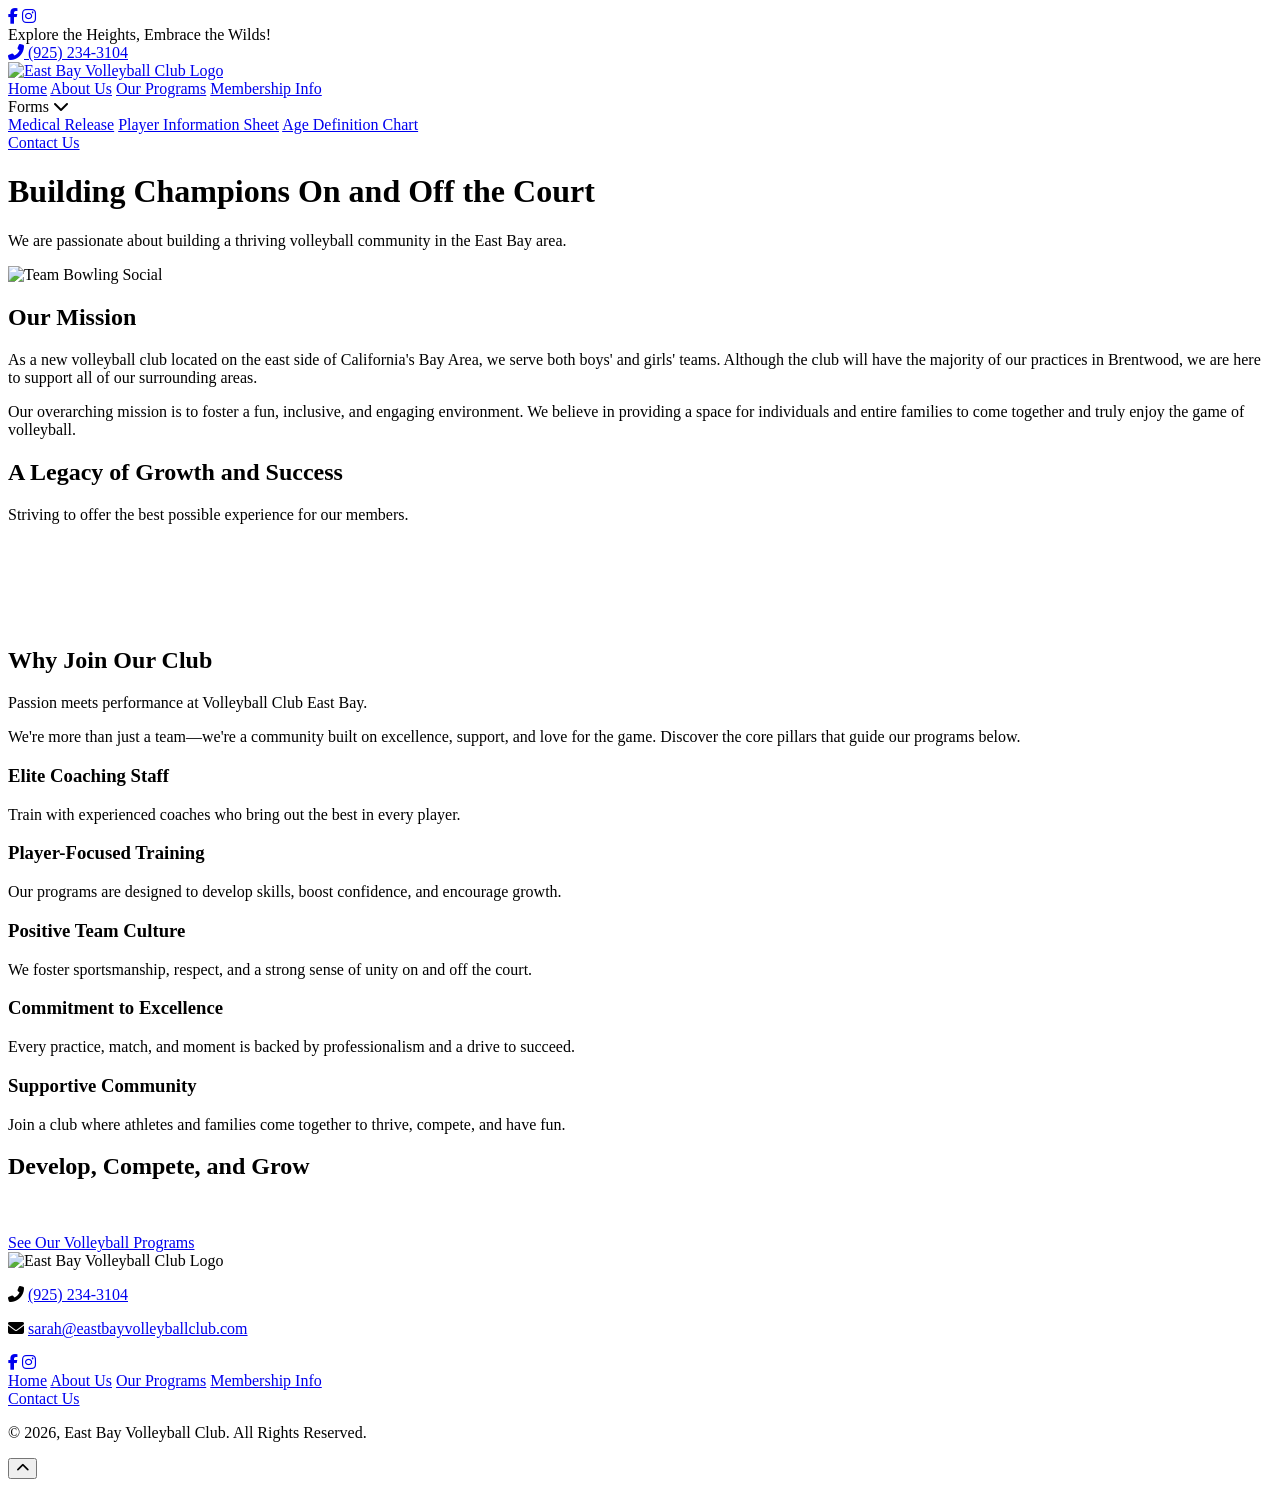
==== commit 5bebc442: "Pictures 2" ====
--- a/about.html
+++ b/about.html
@@ -23,7 +23,7 @@
     <header class="header">
         <div class="container header-inner">
             <a href="/eastbayvolleyball/" class="logo">
-                <img src="/eastbayvolleyball/9279FA17-31C0-410C-A93B-7E15992ACC99.png" alt="East Bay Volleyball Club Logo">
+                <img src="/eastbayvolleyball/EastBayLogo.jpeg" alt="East Bay Volleyball Club Logo">
             </a>
             <nav class="nav-menu">
                 <a href="/eastbayvolleyball/" class="nav-link">Home</a>
@@ -50,7 +50,7 @@
     </div>
     <section class="split-section container pt-4 pb-4 mt-2">
         <div class="split-image">
-            <img src="https://images.unsplash.com/photo-1515523110800-9418424dfd62?auto=format&fit=crop&w=1000&q=80" alt="Volleyball Match Serving" class="shadow">
+            <img src="/eastbayvolleyball/IMG_1137.jpeg" alt="Team Bowling Social" class="shadow">
         </div>
         <div class="split-content">
             <div class="info-card">
@@ -109,7 +109,7 @@
     <div class="pre-footer">
         <div class="container pre-footer-inner">
             <div class="pf-logo">
-                <img src="/eastbayvolleyball/9279FA17-31C0-410C-A93B-7E15992ACC99.png" alt="East Bay Volleyball Club Logo">
+                <img src="/eastbayvolleyball/EastBayLogo.jpeg" alt="East Bay Volleyball Club Logo">
             </div>
             <div class="pf-contact">
                 <p><i class="fas fa-phone-alt red-icon"></i> <a href="tel:9252343104" class="red-text">(925) 234-3104</a></p>
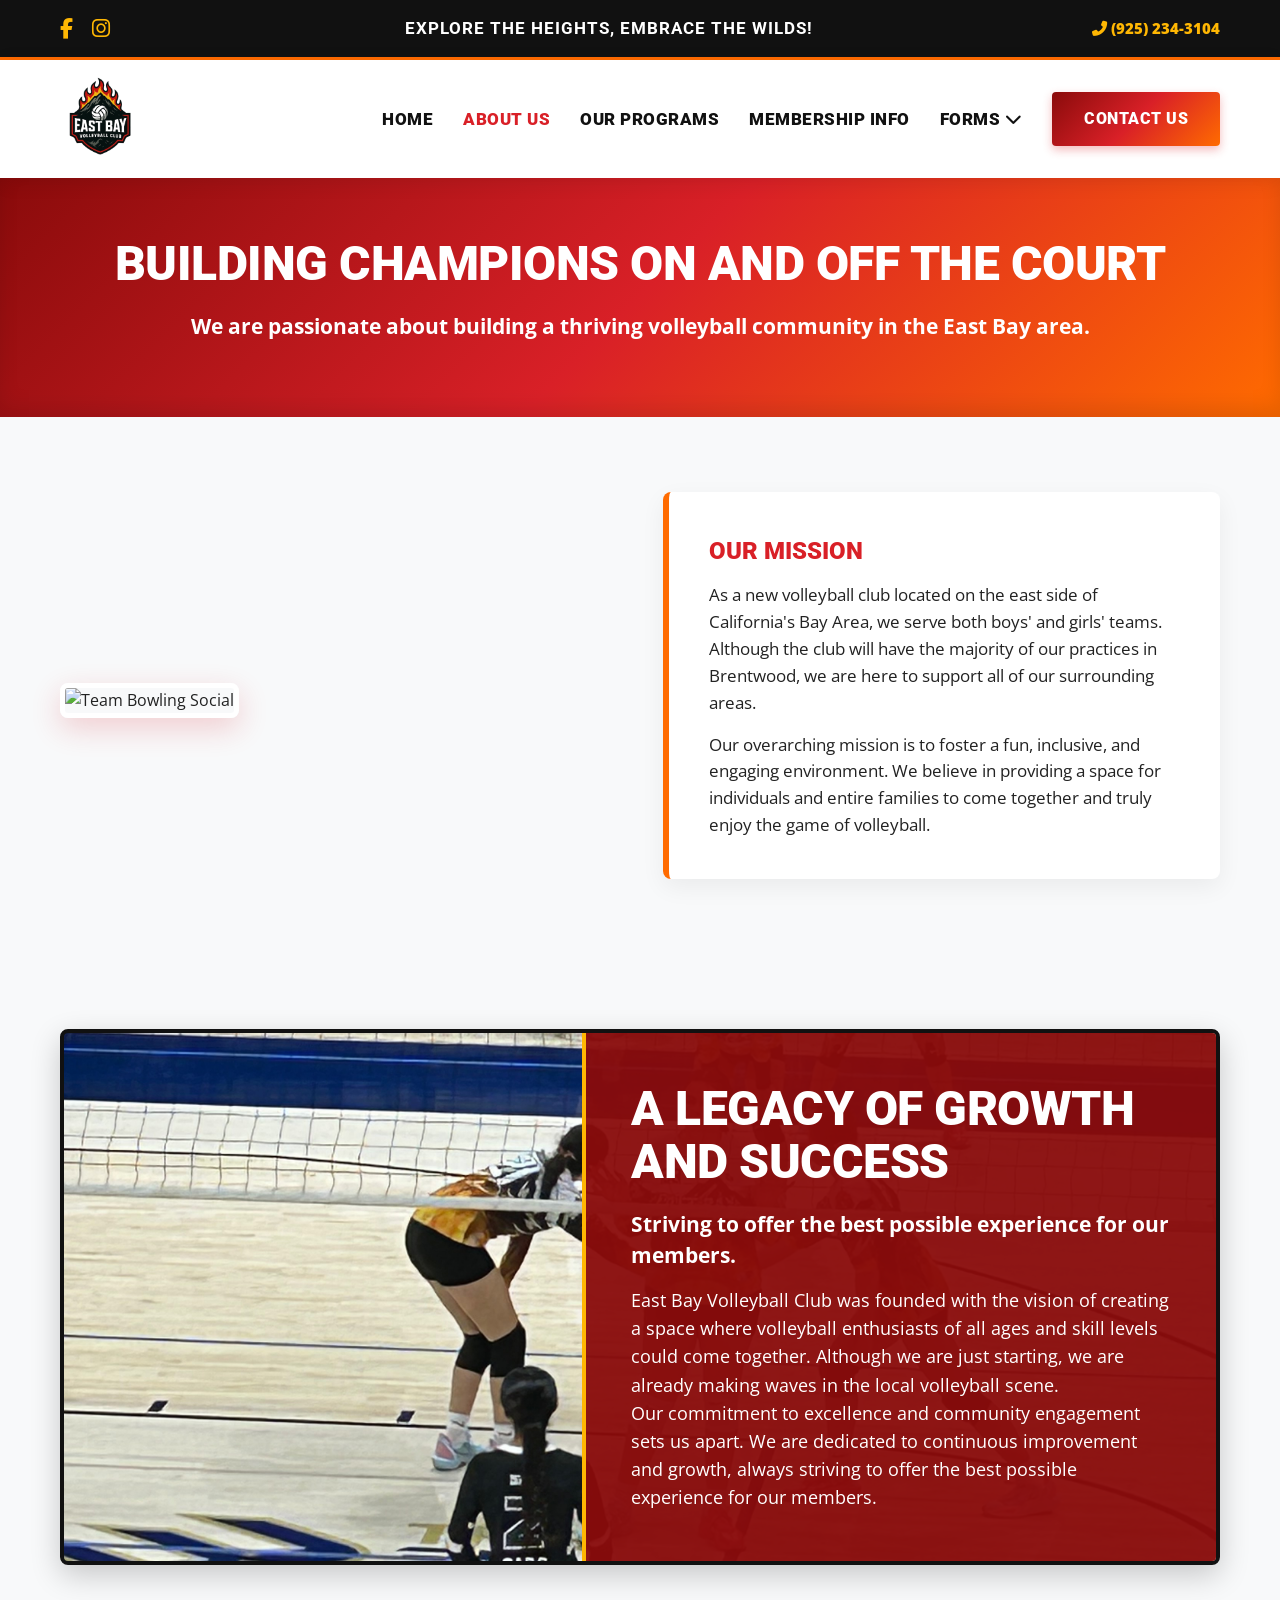
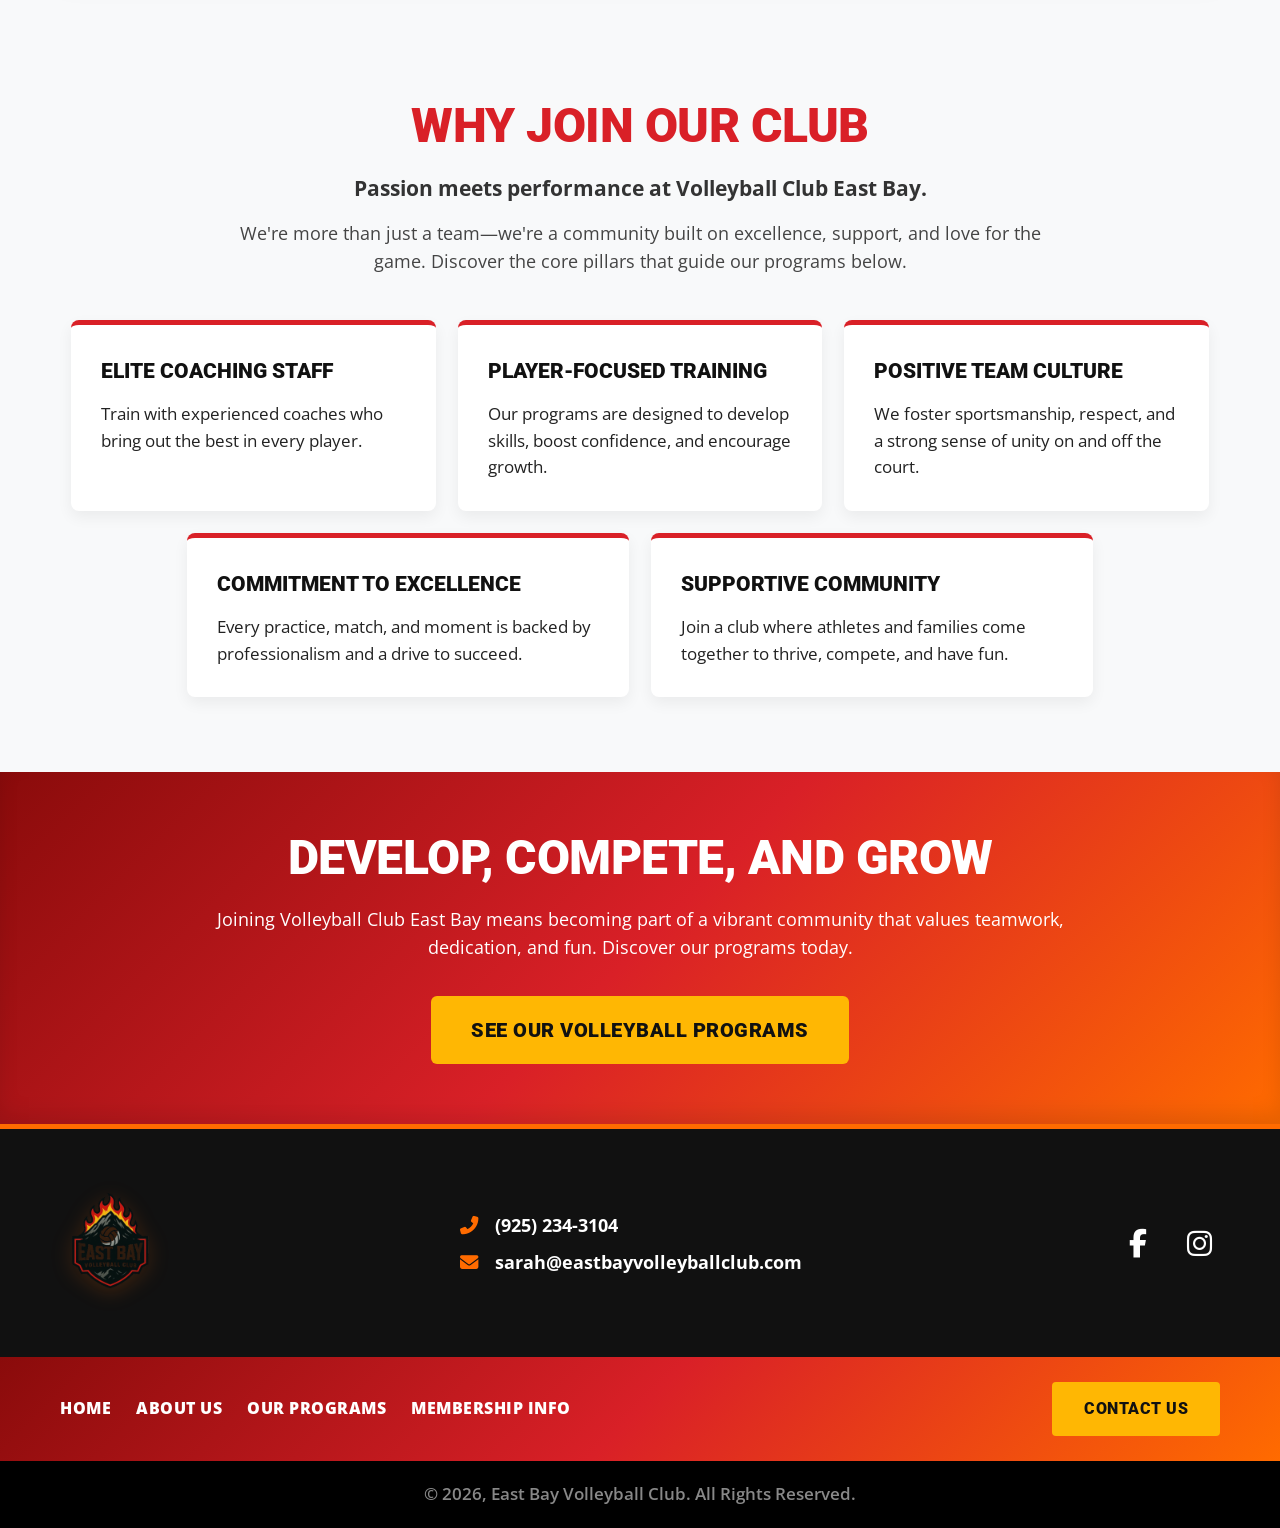
==== commit 6414571f: "Pictures 3" ====
--- a/about.html
+++ b/about.html
@@ -4,7 +4,7 @@
     <meta charset="UTF-8">
     <meta name="viewport" content="width=device-width, initial-scale=1.0">
     <title>East Bay Volleyball Club - About Us</title>
-    <link rel="stylesheet" href="/eastbayvolleyball/styles.css">
+    <link rel="stylesheet" href="../styles.css">
     <link rel="stylesheet" href="https://cdnjs.cloudflare.com/ajax/libs/font-awesome/6.4.0/css/all.min.css">
 </head>
 <body>
@@ -22,23 +22,23 @@
     </div>
     <header class="header">
         <div class="container header-inner">
-            <a href="/eastbayvolleyball/" class="logo">
-                <img src="/eastbayvolleyball/EastBayLogo.jpeg" alt="East Bay Volleyball Club Logo">
+            <a href="../" class="logo">
+                <img src="../EastBayLogo.jpeg" alt="East Bay Volleyball Club Logo">
             </a>
             <nav class="nav-menu">
-                <a href="/eastbayvolleyball/" class="nav-link">Home</a>
-                <a href="/eastbayvolleyball/about" class="nav-link active">About Us</a>
-                <a href="/eastbayvolleyball/programs" class="nav-link">Our Programs</a>
-                <a href="/eastbayvolleyball/membership" class="nav-link">Membership Info</a>
+                <a href="../" class="nav-link">Home</a>
+                <a href="../about" class="nav-link active">About Us</a>
+                <a href="../programs" class="nav-link">Our Programs</a>
+                <a href="../membership" class="nav-link">Membership Info</a>
                 <div class="dropdown">
                     <span class="nav-link">Forms <i class="fas fa-chevron-down"></i></span>
                     <div class="dropdown-content">
-                        <a href="/eastbayvolleyball/Medical_Release.pdf" target="_blank">Medical Release</a>
-                        <a href="/eastbayvolleyball/PlayerInfo.pdf" target="_blank">Player Information Sheet</a>
-                        <a href="/eastbayvolleyball/Age-Definition-Chart.pdf" target="_blank">Age Definition Chart</a>
+                        <a href="../Medical_Release.pdf" target="_blank">Medical Release</a>
+                        <a href="../PlayerInfo.pdf" target="_blank">Player Information Sheet</a>
+                        <a href="../Age-Definition-Chart.pdf" target="_blank">Age Definition Chart</a>
                     </div>
                 </div>
-                <a href="/eastbayvolleyball/contact" class="btn btn-fire">Contact Us</a>
+                <a href="../contact" class="btn btn-fire">Contact Us</a>
             </nav>
         </div>
     </header>
@@ -50,7 +50,7 @@
     </div>
     <section class="split-section container pt-4 pb-4 mt-2">
         <div class="split-image">
-            <img src="/eastbayvolleyball/IMG_1137.jpeg" alt="Team Bowling Social" class="shadow">
+            <img src="../IMG_1137.jpeg" alt="Team Bowling Social" class="shadow">
         </div>
         <div class="split-content">
             <div class="info-card">
@@ -102,14 +102,14 @@
             <h1 class="hero-title">Develop, Compete, and Grow</h1>
             <p class="subtitle-text" style="color: #fff;">Joining Volleyball Club East Bay means becoming part of a vibrant community that values teamwork, dedication, and fun. Discover our programs today.</p>
             <div class="btn-wrapper">
-                <a href="/eastbayvolleyball/programs" class="btn btn-yellow btn-massive">See Our Volleyball Programs</a>
+                <a href="../programs" class="btn btn-yellow btn-massive">See Our Volleyball Programs</a>
             </div>
         </div>
     </section>
     <div class="pre-footer">
         <div class="container pre-footer-inner">
             <div class="pf-logo">
-                <img src="/eastbayvolleyball/EastBayLogo.jpeg" alt="East Bay Volleyball Club Logo">
+                <img src="../EastBayLogo.jpeg" alt="East Bay Volleyball Club Logo">
             </div>
             <div class="pf-contact">
                 <p><i class="fas fa-phone-alt red-icon"></i> <a href="tel:9252343104" class="red-text">(925) 234-3104</a></p>
@@ -124,12 +124,12 @@
     <footer class="footer-nav">
         <div class="container footer-nav-inner">
             <nav class="f-menu">
-                <a href="/eastbayvolleyball/">Home</a>
-                <a href="/eastbayvolleyball/about">About Us</a>
-                <a href="/eastbayvolleyball/programs">Our Programs</a>
-                <a href="/eastbayvolleyball/membership">Membership Info</a>
+                <a href="../">Home</a>
+                <a href="../about">About Us</a>
+                <a href="../programs">Our Programs</a>
+                <a href="../membership">Membership Info</a>
             </nav>
-            <a href="/eastbayvolleyball/contact" class="btn btn-yellow">Contact Us</a>
+            <a href="../contact" class="btn btn-yellow">Contact Us</a>
         </div>
     </footer>
     <div class="copyright-bar">
@@ -138,6 +138,6 @@
         </div>
     </div>
     <button id="scrollTopBtn" title="Go to top"><i class="fas fa-chevron-up"></i></button>
-    <script src="/eastbayvolleyball/script.js"></script>
+    <script src="../script.js"></script>
 </body>
 </html>
--- a/styles.css
+++ b/styles.css
@@ -0,0 +1,772 @@
+@import url('https://fonts.googleapis.com/css2?family=Open+Sans:wght@400;600;700&family=Roboto:wght@500;700;900&display=swap');
+
+* {
+    margin: 0;
+    padding: 0;
+    box-sizing: border-box;
+}
+
+body {
+    font-family: 'Open Sans', sans-serif;
+    color: #222;
+    line-height: 1.6;
+    background-color: #f8f9fa;
+    position: relative;
+}
+
+h1, h2, h3, h4, h5, h6, .nav-link, .btn, .tagline {
+    font-family: 'Roboto', sans-serif;
+}
+
+.container {
+    max-width: 1200px;
+    margin: 0 auto;
+    padding: 0 20px;
+}
+
+a {
+    text-decoration: none;
+    color: inherit;
+    transition: all 0.2s ease;
+}
+
+a:hover {
+    opacity: 0.8;
+}
+
+ul {
+    list-style-position: inside;
+}
+
+p {
+    font-size: 1.05rem;
+}
+
+:root {
+    --primary-red: #d92027;
+    --fire-orange: #ff6b00;
+    --flame-yellow: #ffb703;
+    --dark-red: #8a0b0b;
+    --dark-bg: #111111;
+    --light-gray: #ffffff;
+    --mid-gray: #e9ecef;
+    --gradient-fire: linear-gradient(135deg, var(--dark-red) 0%, var(--primary-red) 50%, var(--fire-orange) 100%);
+}
+
+.mt-1 { margin-top: 8px; }
+.mt-2 { margin-top: 15px; }
+.mt-3 { margin-top: 30px; }
+.mt-4 { margin-top: 45px; }
+
+.mb-1 { margin-bottom: 8px; }
+.mb-2 { margin-bottom: 15px; }
+.mb-3 { margin-bottom: 30px; }
+.mb-4 { margin-bottom: 45px; }
+
+.pt-3 { padding-top: 30px; }
+.pt-4 { padding-top: 60px; }
+.pb-3 { padding-bottom: 30px; }
+.pb-4 { padding-bottom: 60px; }
+
+.text-center { text-align: center; }
+.text-left { text-align: left; }
+.d-block { display: block; }
+.fw-bold { font-weight: 700; }
+.border-top { border-top: 1px solid var(--mid-gray); }
+
+.page-title {
+    font-size: 2.8rem;
+    font-weight: 900;
+    color: #111;
+    margin-bottom: 25px;
+    letter-spacing: -0.5px;
+    text-transform: uppercase;
+}
+
+.section-title {
+    font-size: 2.2rem;
+    font-weight: 900;
+    color: #111;
+    margin-bottom: 15px;
+    letter-spacing: -0.5px;
+    text-transform: uppercase;
+}
+
+.hero-title {
+    font-size: 3rem;
+    font-weight: 900;
+    line-height: 1.1;
+    margin-bottom: 20px;
+    letter-spacing: -0.5px;
+    text-transform: uppercase;
+}
+
+.sub-title {
+    font-size: 1.5rem;
+    font-weight: 900;
+    margin-bottom: 12px;
+    color: var(--dark-red);
+    text-transform: uppercase;
+}
+
+.lead-text {
+    font-size: 1.3rem;
+    font-weight: 700;
+    color: #333;
+    margin-bottom: 15px;
+    line-height: 1.5;
+}
+
+.subtitle-text {
+    font-size: 1.1rem;
+    color: #444;
+    max-width: 850px;
+    margin: 0 auto;
+}
+
+.layout-grid {
+    display: grid;
+    grid-template-columns: repeat(auto-fit, minmax(320px, 1fr));
+    gap: 30px;
+    text-align: left;
+}
+
+.btn-wrapper {
+    margin-top: 35px;
+}
+
+.btn {
+    padding: 14px 32px;
+    font-weight: 900;
+    font-size: 1rem;
+    cursor: pointer;
+    border: none;
+    border-radius: 4px;
+    transition: all 0.3s ease;
+    display: inline-block;
+    letter-spacing: 0.5px;
+    text-transform: uppercase;
+}
+
+.btn:hover {
+    transform: translateY(-3px);
+    box-shadow: 0 6px 15px rgba(0,0,0,0.2);
+}
+
+.btn-fire {
+    background: var(--gradient-fire);
+    color: #fff;
+    box-shadow: 0 4px 10px rgba(217, 32, 39, 0.3);
+}
+
+.btn-fire:hover {
+    box-shadow: 0 8px 20px rgba(217, 32, 39, 0.4);
+    opacity: 0.95;
+}
+
+.btn-yellow {
+    background-color: var(--flame-yellow);
+    color: #111;
+}
+
+.btn-yellow:hover {
+    background-color: #e6a500;
+}
+
+.btn-massive {
+    font-size: 1.25rem;
+    padding: 18px 40px;
+    border-radius: 6px;
+}
+
+.top-bar {
+    background: var(--dark-bg);
+    color: #fff;
+    padding: 12px 0;
+    font-size: 0.95rem;
+    border-bottom: 3px solid var(--fire-orange);
+}
+
+.top-bar-inner {
+    display: flex;
+    justify-content: space-between;
+    align-items: center;
+}
+
+.top-bar .social-icons a {
+    color: var(--flame-yellow);
+    margin-right: 15px;
+    font-size: 1.3rem;
+}
+
+.top-bar .social-icons a:hover {
+    color: var(--fire-orange);
+}
+
+.top-bar .tagline {
+    font-size: 1.05rem;
+    font-weight: 700;
+    letter-spacing: 1px;
+    color: #fff;
+    text-transform: uppercase;
+}
+
+.top-bar .phone a {
+    font-weight: 900;
+    color: var(--flame-yellow);
+}
+
+.top-bar .phone a:hover {
+    color: var(--fire-orange);
+}
+
+.header {
+    background-color: #fff;
+    padding: 15px 0;
+    box-shadow: 0 4px 20px rgba(0,0,0,0.08);
+    position: sticky;
+    top: 0;
+    z-index: 1000;
+}
+
+.header-inner {
+    display: flex;
+    justify-content: space-between;
+    align-items: center;
+}
+
+.logo img {
+    max-height: 80px;
+    object-fit: contain;
+}
+
+.nav-menu {
+    display: flex;
+    align-items: center;
+    gap: 30px;
+}
+
+.nav-link {
+    font-weight: 900;
+    color: #111;
+    font-size: 1.05rem;
+    text-transform: uppercase;
+    letter-spacing: 0.5px;
+}
+
+.nav-link.active, .nav-link:hover {
+    color: var(--primary-red);
+}
+
+.dropdown {
+    position: relative;
+    display: inline-block;
+    cursor: pointer;
+    padding: 8px 0;
+}
+
+.dropdown-content {
+    display: none;
+    position: absolute;
+    background-color: #fff;
+    min-width: 260px;
+    box-shadow: 0px 10px 25px rgba(0,0,0,0.15);
+    z-index: 1001;
+    top: 100%;
+    left: 0;
+    border-top: 4px solid var(--primary-red);
+    border-radius: 0 0 6px 6px;
+    overflow: hidden;
+}
+
+.dropdown-content a {
+    color: #111;
+    padding: 16px 20px;
+    display: block;
+    font-weight: 700;
+    font-size: 0.95rem;
+    border-bottom: 1px solid var(--mid-gray);
+    text-transform: uppercase;
+}
+
+.dropdown-content a:hover {
+    background: var(--gradient-fire);
+    color: #fff;
+    padding-left: 24px;
+}
+
+.dropdown:hover .dropdown-content {
+    display: block;
+}
+
+.fire-banner {
+    background: var(--gradient-fire);
+    color: #fff;
+    padding: 60px 20px;
+    text-align: center;
+    box-shadow: inset 0 -10px 20px rgba(0,0,0,0.1);
+}
+
+.fire-banner h1, .fire-banner p {
+    color: #fff;
+}
+
+.img-full {
+    width: 100%;
+    height: auto;
+    display: block;
+}
+
+.img-rounded {
+    border-radius: 8px;
+}
+
+.shadow {
+    box-shadow: 0 10px 30px rgba(0,0,0,0.12);
+}
+
+.page-content {
+    padding: 45px 20px;
+}
+
+.image-caption {
+    font-size: 0.95rem;
+    color: #666;
+    font-style: italic;
+    margin-top: 15px;
+}
+
+.programs-grid {
+    display: grid;
+    grid-template-columns: repeat(2, 1fr);
+    gap: 30px;
+    margin-top: 30px;
+}
+
+.program-card {
+    background: #fff;
+    border-radius: 8px;
+    box-shadow: 0 6px 20px rgba(0,0,0,0.06);
+    overflow: hidden;
+    transition: transform 0.3s ease, box-shadow 0.3s ease;
+    border-bottom: 5px solid var(--fire-orange);
+}
+
+.program-card:hover {
+    transform: translateY(-8px);
+    box-shadow: 0 15px 35px rgba(217, 32, 39, 0.15);
+    border-bottom: 5px solid var(--primary-red);
+}
+
+.program-card img {
+    width: 100%;
+    height: 250px;
+    object-fit: cover;
+}
+
+.card-body {
+    padding: 25px;
+    text-align: center;
+}
+
+.card-body h3 {
+    font-size: 1.5rem;
+    font-weight: 900;
+    margin-bottom: 10px;
+    color: var(--dark-red);
+    text-transform: uppercase;
+}
+
+.card-body p {
+    color: #444;
+    font-weight: 600;
+}
+
+.split-section {
+    display: flex;
+    align-items: center;
+    gap: 45px;
+    flex-wrap: wrap;
+}
+
+.split-image, .split-content {
+    flex: 1;
+    min-width: 320px;
+}
+
+.split-image img {
+    width: 100%;
+    height: auto;
+    object-fit: cover;
+    border-radius: 8px;
+    border: 5px solid #fff;
+    box-shadow: 0 10px 30px rgba(217, 32, 39, 0.2);
+}
+
+.align-center {
+    align-items: center;
+}
+
+.image-overlay-section {
+    background-image: url('IMG_5816.jpeg');
+    background-size: cover;
+    background-position: left center;
+    display: flex;
+    justify-content: flex-end;
+    min-height: 500px;
+    border-radius: 8px;
+    overflow: hidden;
+    box-shadow: 0 10px 30px rgba(0,0,0,0.2);
+    border: 4px solid var(--dark-bg);
+}
+
+.overlay-content {
+    background: rgba(138, 11, 11, 0.95);
+    color: #fff;
+    padding: 50px 45px;
+    width: 55%;
+    display: flex;
+    flex-direction: column;
+    justify-content: center;
+    border-left: 4px solid var(--flame-yellow);
+}
+
+.overlay-content h1, .overlay-content p {
+    color: #fff;
+}
+
+.features-grid {
+    display: flex;
+    flex-wrap: wrap;
+    justify-content: center;
+    gap: 22px;
+}
+
+.feature-box {
+    background-color: #fff;
+    padding: 30px;
+    width: calc(33.333% - 22px);
+    min-width: 280px;
+    text-align: left;
+    border-radius: 8px;
+    border-top: 5px solid var(--primary-red);
+    box-shadow: 0 6px 15px rgba(0,0,0,0.06);
+    transition: transform 0.3s;
+}
+
+.feature-box:hover {
+    transform: translateY(-5px);
+    background: var(--gradient-fire);
+}
+
+.feature-box:hover h3, .feature-box:hover p {
+    color: #fff;
+}
+
+.feature-box.bottom-center {
+    width: calc(40% - 22px);
+}
+
+.feature-box h3 {
+    font-weight: 900;
+    margin-bottom: 12px;
+    font-size: 1.3rem;
+    color: #111;
+    text-transform: uppercase;
+}
+
+.info-card {
+    background-color: #fff;
+    border: none;
+    border-radius: 8px;
+    padding: 40px;
+    margin-bottom: 30px;
+    box-shadow: 0 8px 25px rgba(0,0,0,0.06);
+    border-left: 6px solid var(--fire-orange);
+}
+
+.info-card.bg-dark {
+    background-color: var(--dark-bg);
+    color: #fff;
+    border-left: 6px solid var(--flame-yellow);
+}
+
+.info-card.bg-dark h1, .info-card.bg-dark h2 { color: #fff; }
+.info-card.bg-dark p { color: #ddd; }
+.info-card.bg-dark .lead-text { color: #fff; }
+
+.styled-list {
+    margin-left: 20px;
+    margin-bottom: 15px;
+    margin-top: 10px;
+}
+
+.styled-list li {
+    margin-bottom: 10px;
+    font-weight: 600;
+}
+
+.highlight-box {
+    background-color: #fff3cd;
+    border-left: 5px solid var(--flame-yellow);
+    padding: 20px;
+    border-radius: 6px;
+    margin: 22px 0;
+}
+
+.highlight-box strong {
+    color: #856404;
+    display: block;
+    margin-bottom: 6px;
+    font-size: 1.1rem;
+}
+
+.highlight-red {
+    background: var(--gradient-fire);
+    color: #fff;
+    padding: 12px;
+    font-weight: 900;
+    text-align: center;
+    border-radius: 6px 6px 0 0;
+    letter-spacing: 1px;
+}
+
+.highlight-yellow {
+    background-color: var(--flame-yellow);
+    color: #000;
+    padding: 15px;
+    font-weight: 900;
+    text-align: center;
+    border-radius: 0 0 6px 6px;
+}
+
+.alert-text {
+    color: var(--primary-red);
+    font-weight: 900;
+    font-size: 1.1rem;
+}
+
+.payment-grid {
+    display: grid;
+    grid-template-columns: repeat(auto-fit, minmax(260px, 1fr));
+    gap: 20px;
+    margin-top: 25px;
+}
+
+.payment-box {
+    background: #fff;
+    border: 2px solid var(--primary-red);
+    padding: 25px 20px;
+    border-radius: 8px;
+    text-align: center;
+    box-shadow: 0 6px 15px rgba(217, 32, 39, 0.08);
+}
+
+.payment-box i {
+    font-size: 2.5rem;
+    color: var(--fire-orange);
+    margin-bottom: 15px;
+}
+
+.payment-box h3 {
+    font-size: 1.3rem;
+    margin-bottom: 12px;
+    color: #111;
+    font-weight: 900;
+    text-transform: uppercase;
+}
+
+.contact-grid {
+    display: grid;
+    grid-template-columns: repeat(auto-fit, minmax(280px, 1fr));
+    gap: 22px;
+    margin-top: 35px;
+}
+
+.contact-card {
+    background: #fff;
+    padding: 40px 25px;
+    border-radius: 8px;
+    text-align: center;
+    border: 2px solid var(--mid-gray);
+    border-bottom: 6px solid var(--primary-red);
+    box-shadow: 0 8px 25px rgba(0,0,0,0.08);
+    transition: transform 0.2s;
+}
+
+.contact-card:hover {
+    transform: translateY(-5px);
+    border-color: var(--fire-orange);
+}
+
+.contact-card i.main-icon {
+    font-size: 3.5rem;
+    color: var(--primary-red);
+    margin-bottom: 20px;
+}
+
+.contact-card h3 {
+    font-size: 1.6rem;
+    font-weight: 900;
+    margin-bottom: 12px;
+    color: #111;
+    text-transform: uppercase;
+}
+
+.contact-social {
+    display: flex;
+    justify-content: center;
+    gap: 15px;
+    margin-top: 20px;
+}
+
+.black-icon {
+    color: #fff;
+    background: var(--dark-bg);
+    font-size: 1.4rem;
+    padding: 12px;
+    border-radius: 50%;
+    width: 50px;
+    height: 50px;
+    display: flex;
+    align-items: center;
+    justify-content: center;
+}
+
+.black-icon:hover {
+    background: var(--gradient-fire);
+    transform: scale(1.1);
+}
+
+.pre-footer {
+    background: var(--dark-bg);
+    padding: 60px 0;
+    color: #fff;
+    border-top: 5px solid var(--fire-orange);
+}
+
+.pre-footer-inner {
+    display: flex;
+    justify-content: space-between;
+    align-items: center;
+    flex-wrap: wrap;
+    gap: 30px;
+}
+
+.pf-logo img {
+    max-height: 100px;
+    filter: drop-shadow(0 4px 10px rgba(255, 107, 0, 0.2));
+}
+
+.pf-contact p {
+    font-weight: 700;
+    margin: 8px 0;
+    font-size: 1.15rem;
+    color: #fff;
+}
+
+.red-icon {
+    color: var(--fire-orange);
+    margin-right: 12px;
+}
+
+.pf-contact a.red-text {
+    color: #fff;
+    transition: color 0.2s;
+}
+
+.pf-contact a.red-text:hover {
+    color: var(--flame-yellow);
+    text-decoration: underline;
+}
+
+.pf-social a {
+    font-size: 1.8rem;
+    margin-left: 20px;
+    padding: 8px;
+    transition: 0.2s;
+    color: #fff;
+}
+
+.pf-social a:hover {
+    transform: translateY(-3px);
+    color: var(--fire-orange);
+}
+
+.footer-nav {
+    background: var(--gradient-fire);
+    padding: 25px 0;
+}
+
+.footer-nav-inner {
+    display: flex;
+    justify-content: space-between;
+    align-items: center;
+    flex-wrap: wrap;
+    gap: 15px;
+}
+
+.f-menu {
+    display: flex;
+    gap: 25px;
+}
+
+.f-menu a {
+    color: #fff;
+    font-weight: 900;
+    font-size: 1rem;
+    letter-spacing: 0.5px;
+    text-transform: uppercase;
+}
+
+.f-menu a:hover {
+    color: var(--flame-yellow);
+}
+
+.copyright-bar {
+    background-color: #000;
+    padding: 20px 0;
+    font-size: 0.95rem;
+    color: #888;
+    text-align: center;
+    font-weight: 600;
+}
+
+#scrollTopBtn {
+    position: fixed;
+    right: 25px;
+    bottom: 30px;
+    background: var(--gradient-fire);
+    color: white;
+    border: 3px solid #fff;
+    padding: 15px;
+    border-radius: 50%;
+    cursor: pointer;
+    font-size: 18px;
+    display: none;
+    z-index: 99;
+    box-shadow: 0 6px 15px rgba(0,0,0,0.4);
+}
+
+#scrollTopBtn:hover {
+    transform: translateY(-3px);
+}
+
+@media (max-width: 992px) {
+    .feature-box, .feature-box.bottom-center { width: calc(50% - 22px); }
+    .split-section { flex-direction: column; }
+    .split-content { text-align: center; }
+    .layout-grid { grid-template-columns: 1fr; }
+    .image-overlay-section { background-position: center center; }
+    .overlay-content { width: 100%; padding: 40px 30px; text-align: center; border-left: none; border-top: 4px solid var(--flame-yellow); }
+}
+
+@media (max-width: 768px) {
+    .programs-grid { grid-template-columns: 1fr; }
+    .nav-menu { display: none; }
+    .top-bar-inner, .pre-footer-inner, .footer-nav-inner { flex-direction: column; text-align: center; gap: 20px; }
+    .pf-social a { margin: 0 8px; }
+    .f-menu { flex-direction: column; gap: 15px; }
+    .feature-box, .feature-box.bottom-center { width: 100%; }
+    .info-card { padding: 25px 15px; }
+}
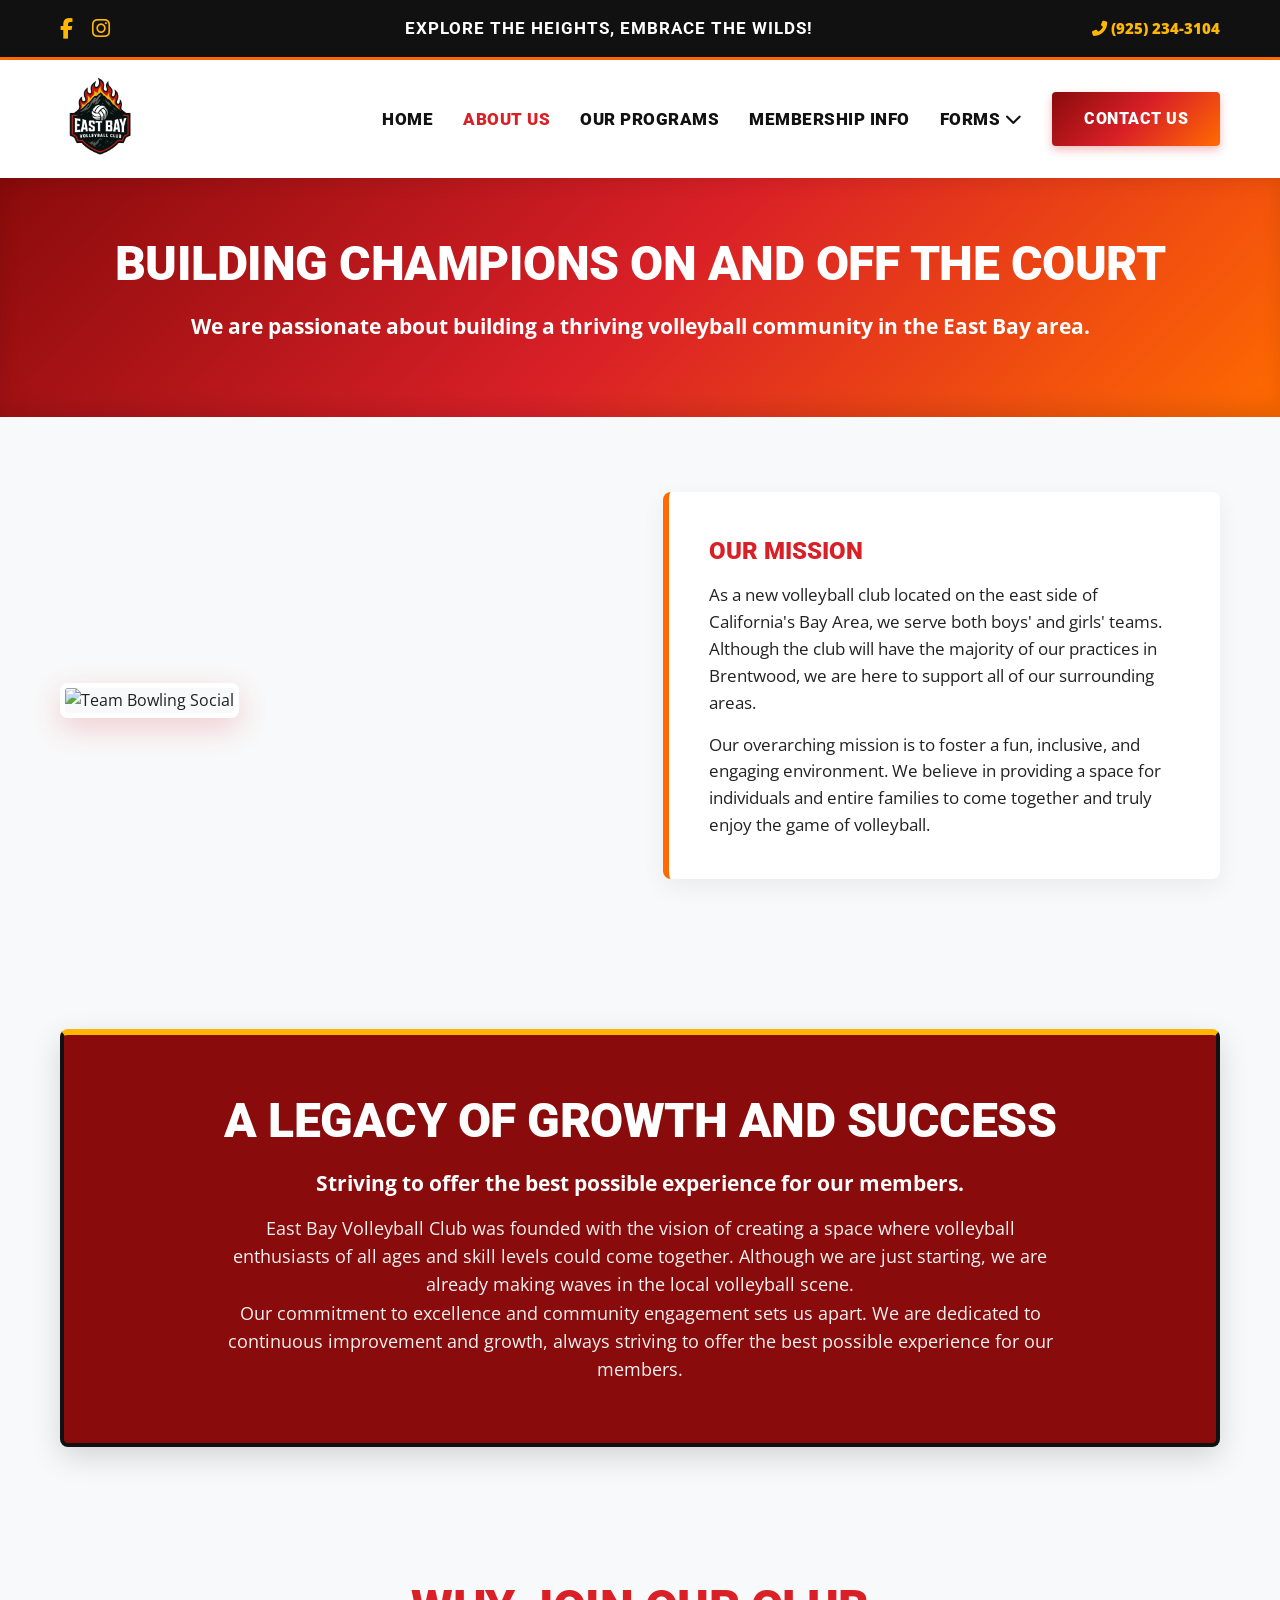
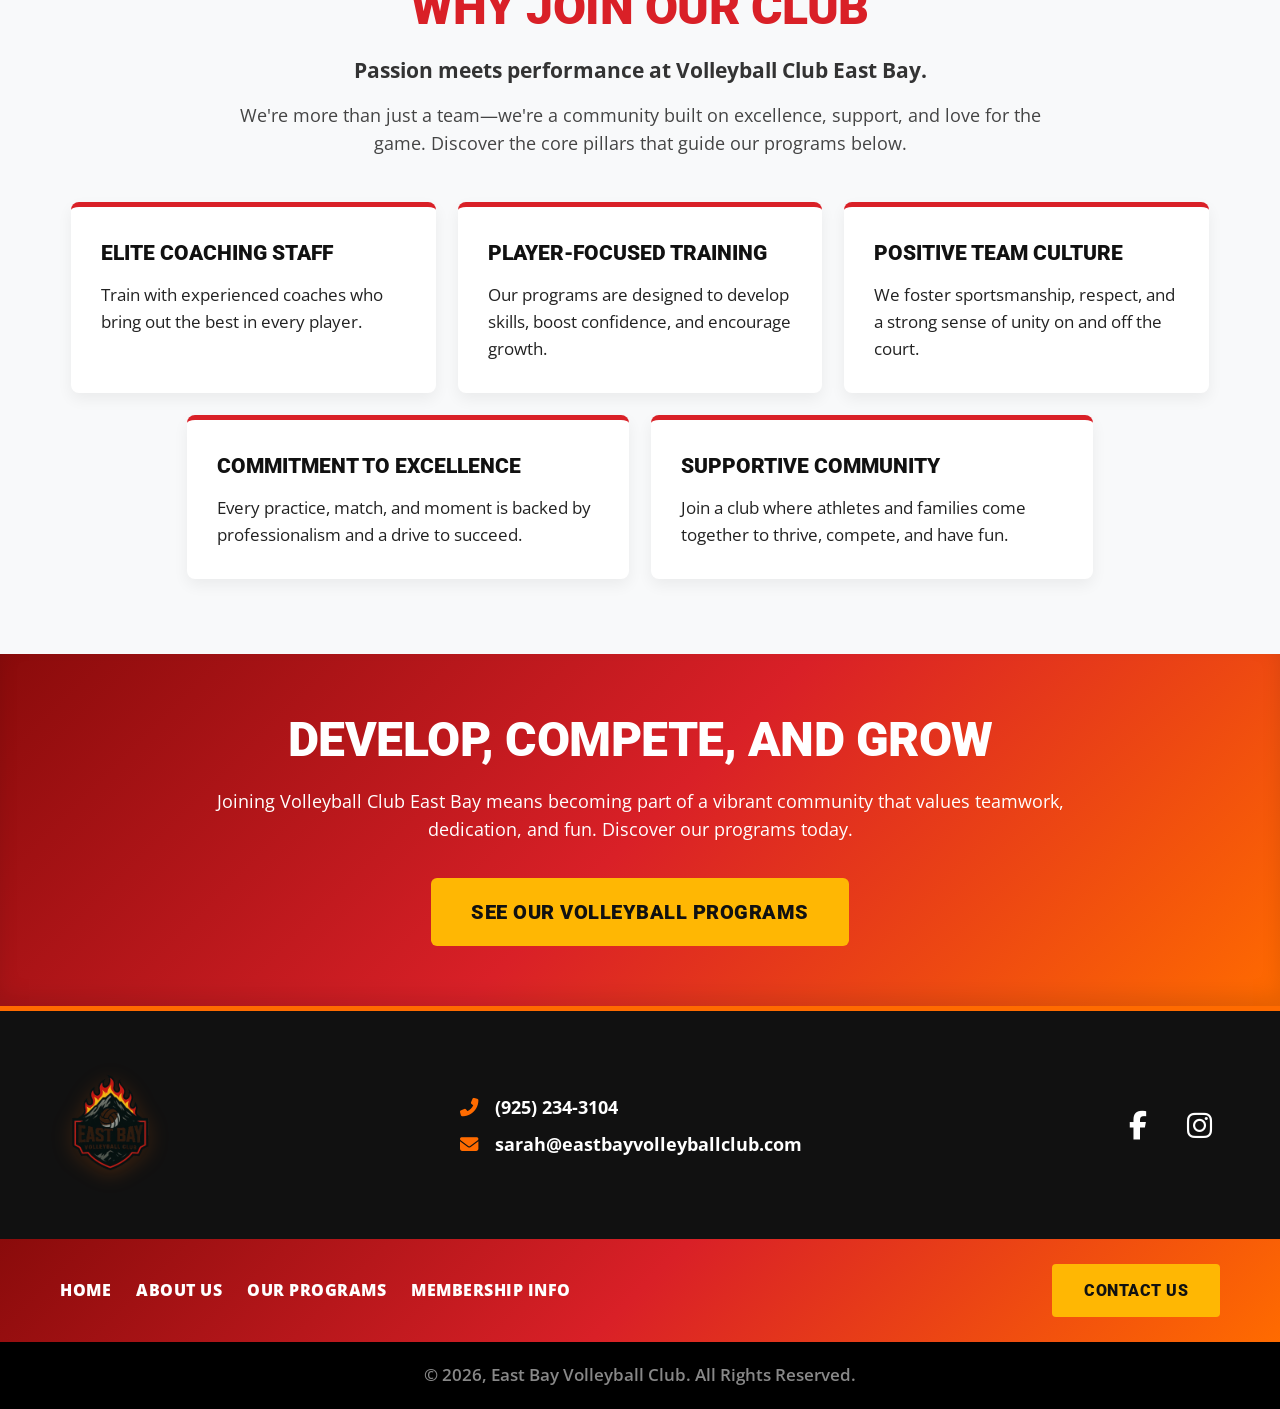
==== commit 378cf08a: "Final touches" ====
--- a/about.html
+++ b/about.html
@@ -4,7 +4,7 @@
     <meta charset="UTF-8">
     <meta name="viewport" content="width=device-width, initial-scale=1.0">
     <title>East Bay Volleyball Club - About Us</title>
-    <link rel="stylesheet" href="../styles.css">
+    <link rel="stylesheet" href="styles.css">
     <link rel="stylesheet" href="https://cdnjs.cloudflare.com/ajax/libs/font-awesome/6.4.0/css/all.min.css">
 </head>
 <body>
@@ -22,23 +22,23 @@
     </div>
     <header class="header">
         <div class="container header-inner">
-            <a href="../" class="logo">
-                <img src="../EastBayLogo.jpeg" alt="East Bay Volleyball Club Logo">
+            <a href="index.html" class="logo">
+                <img src="EastBayLogo.jpeg" alt="East Bay Volleyball Club Logo">
             </a>
             <nav class="nav-menu">
-                <a href="../" class="nav-link">Home</a>
-                <a href="../about" class="nav-link active">About Us</a>
-                <a href="../programs" class="nav-link">Our Programs</a>
-                <a href="../membership" class="nav-link">Membership Info</a>
+                <a href="index.html" class="nav-link">Home</a>
+                <a href="about.html" class="nav-link active">About Us</a>
+                <a href="programs.html" class="nav-link">Our Programs</a>
+                <a href="membership.html" class="nav-link">Membership Info</a>
                 <div class="dropdown">
                     <span class="nav-link">Forms <i class="fas fa-chevron-down"></i></span>
                     <div class="dropdown-content">
-                        <a href="../Medical_Release.pdf" target="_blank">Medical Release</a>
-                        <a href="../PlayerInfo.pdf" target="_blank">Player Information Sheet</a>
-                        <a href="../Age-Definition-Chart.pdf" target="_blank">Age Definition Chart</a>
+                        <a href="Medical_Release.pdf" target="_blank">Medical Release</a>
+                        <a href="PlayerInfo.pdf" target="_blank">Player Information Sheet</a>
+                        <a href="Age-Definition-Chart.pdf" target="_blank">Age Definition Chart</a>
                     </div>
                 </div>
-                <a href="../contact" class="btn btn-fire">Contact Us</a>
+                <a href="contact.html" class="btn btn-fire">Contact Us</a>
             </nav>
         </div>
     </header>
@@ -50,7 +50,7 @@
     </div>
     <section class="split-section container pt-4 pb-4 mt-2">
         <div class="split-image">
-            <img src="../IMG_1137.jpeg" alt="Team Bowling Social" class="shadow">
+            <img src="IMG_1137.jpeg" alt="Team Bowling Social" class="shadow">
         </div>
         <div class="split-content">
             <div class="info-card">
@@ -61,13 +61,11 @@
         </div>
     </section>
     <section class="container pt-4 pb-4">
-        <div class="image-overlay-section shadow">
-            <div class="overlay-content">
-                <h1 class="hero-title">A Legacy of Growth and Success</h1>
-                <p class="lead-text">Striving to offer the best possible experience for our members.</p>
-                <p class="subtitle-text text-left mt-2" style="color: #fff;">East Bay Volleyball Club was founded with the vision of creating a space where volleyball enthusiasts of all ages and skill levels could come together. Although we are just starting, we are already making waves in the local volleyball scene.</p>
-                <p class="subtitle-text text-left mt-2" style="color: #fff;">Our commitment to excellence and community engagement sets us apart. We are dedicated to continuous improvement and growth, always striving to offer the best possible experience for our members.</p>
-            </div>
+        <div class="legacy-section shadow">
+            <h1 class="hero-title">A Legacy of Growth and Success</h1>
+            <p class="lead-text mb-3">Striving to offer the best possible experience for our members.</p>
+            <p class="subtitle-text mt-2" style="color: #f1f1f1;">East Bay Volleyball Club was founded with the vision of creating a space where volleyball enthusiasts of all ages and skill levels could come together. Although we are just starting, we are already making waves in the local volleyball scene.</p>
+            <p class="subtitle-text mt-2" style="color: #f1f1f1;">Our commitment to excellence and community engagement sets us apart. We are dedicated to continuous improvement and growth, always striving to offer the best possible experience for our members.</p>
         </div>
     </section>
     <section class="container pt-4 pb-4 text-center mt-2">
@@ -102,14 +100,14 @@
             <h1 class="hero-title">Develop, Compete, and Grow</h1>
             <p class="subtitle-text" style="color: #fff;">Joining Volleyball Club East Bay means becoming part of a vibrant community that values teamwork, dedication, and fun. Discover our programs today.</p>
             <div class="btn-wrapper">
-                <a href="../programs" class="btn btn-yellow btn-massive">See Our Volleyball Programs</a>
+                <a href="programs.html" class="btn btn-yellow btn-massive">See Our Volleyball Programs</a>
             </div>
         </div>
     </section>
     <div class="pre-footer">
         <div class="container pre-footer-inner">
             <div class="pf-logo">
-                <img src="../EastBayLogo.jpeg" alt="East Bay Volleyball Club Logo">
+                <img src="EastBayLogo.jpeg" alt="East Bay Volleyball Club Logo">
             </div>
             <div class="pf-contact">
                 <p><i class="fas fa-phone-alt red-icon"></i> <a href="tel:9252343104" class="red-text">(925) 234-3104</a></p>
@@ -124,12 +122,12 @@
     <footer class="footer-nav">
         <div class="container footer-nav-inner">
             <nav class="f-menu">
-                <a href="../">Home</a>
-                <a href="../about">About Us</a>
-                <a href="../programs">Our Programs</a>
-                <a href="../membership">Membership Info</a>
+                <a href="index.html">Home</a>
+                <a href="about.html">About Us</a>
+                <a href="programs.html">Our Programs</a>
+                <a href="membership.html">Membership Info</a>
             </nav>
-            <a href="../contact" class="btn btn-yellow">Contact Us</a>
+            <a href="contact.html" class="btn btn-yellow">Contact Us</a>
         </div>
     </footer>
     <div class="copyright-bar">
@@ -138,6 +136,6 @@
         </div>
     </div>
     <button id="scrollTopBtn" title="Go to top"><i class="fas fa-chevron-up"></i></button>
-    <script src="../script.js"></script>
+    <script src="script.js"></script>
 </body>
 </html>
--- a/styles.css
+++ b/styles.css
@@ -407,31 +407,18 @@
     align-items: center;
 }
 
-.image-overlay-section {
-    background-image: url('IMG_5816.jpeg');
-    background-size: cover;
-    background-position: left center;
-    display: flex;
-    justify-content: flex-end;
-    min-height: 500px;
+.legacy-section {
+    background-color: var(--dark-red);
+    color: #fff;
+    padding: 60px 40px;
     border-radius: 8px;
-    overflow: hidden;
-    box-shadow: 0 10px 30px rgba(0,0,0,0.2);
+    text-align: center;
+    box-shadow: 0 10px 30px rgba(0,0,0,0.15);
     border: 4px solid var(--dark-bg);
-}
-
-.overlay-content {
-    background: rgba(138, 11, 11, 0.95);
-    color: #fff;
-    padding: 50px 45px;
-    width: 55%;
-    display: flex;
-    flex-direction: column;
-    justify-content: center;
-    border-left: 4px solid var(--flame-yellow);
-}
-
-.overlay-content h1, .overlay-content p {
+    border-top: 6px solid var(--flame-yellow);
+}
+
+.legacy-section h1, .legacy-section p {
     color: #fff;
 }
 
@@ -757,8 +744,6 @@
     .split-section { flex-direction: column; }
     .split-content { text-align: center; }
     .layout-grid { grid-template-columns: 1fr; }
-    .image-overlay-section { background-position: center center; }
-    .overlay-content { width: 100%; padding: 40px 30px; text-align: center; border-left: none; border-top: 4px solid var(--flame-yellow); }
 }
 
 @media (max-width: 768px) {
